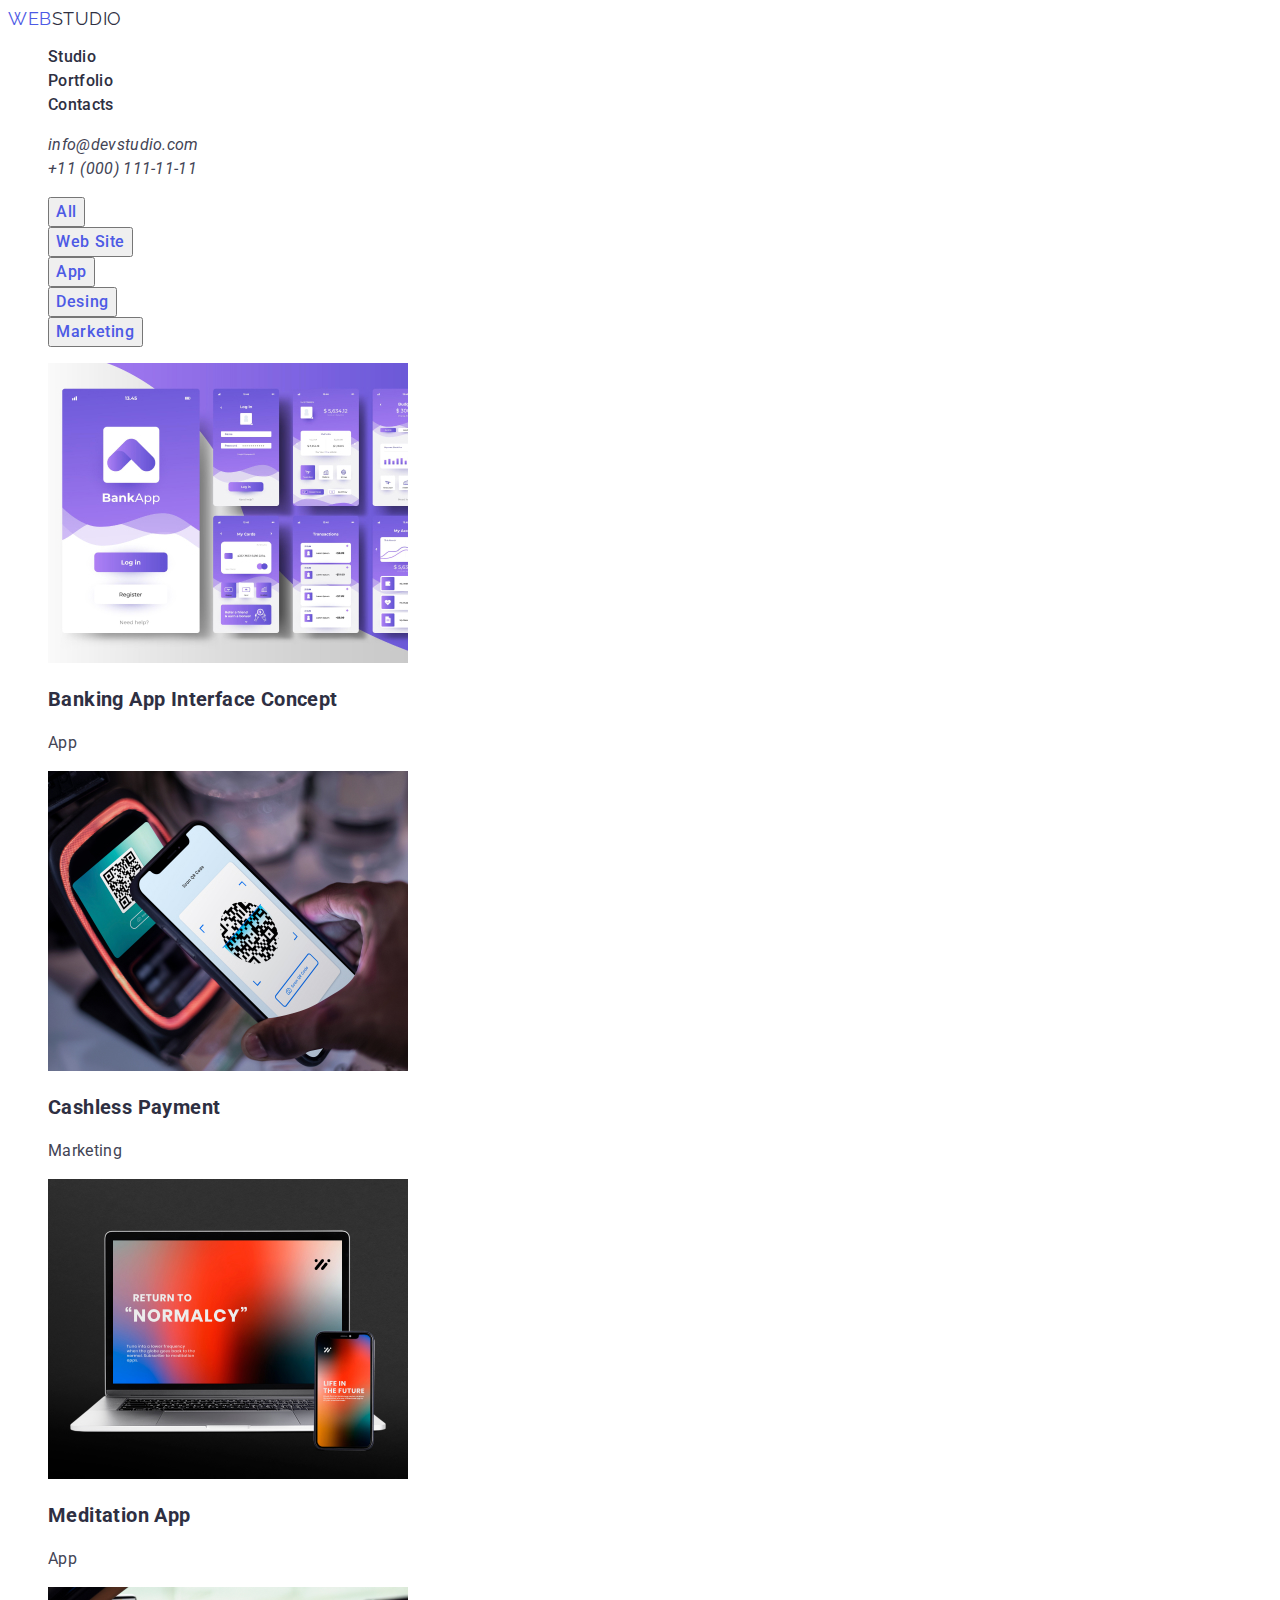
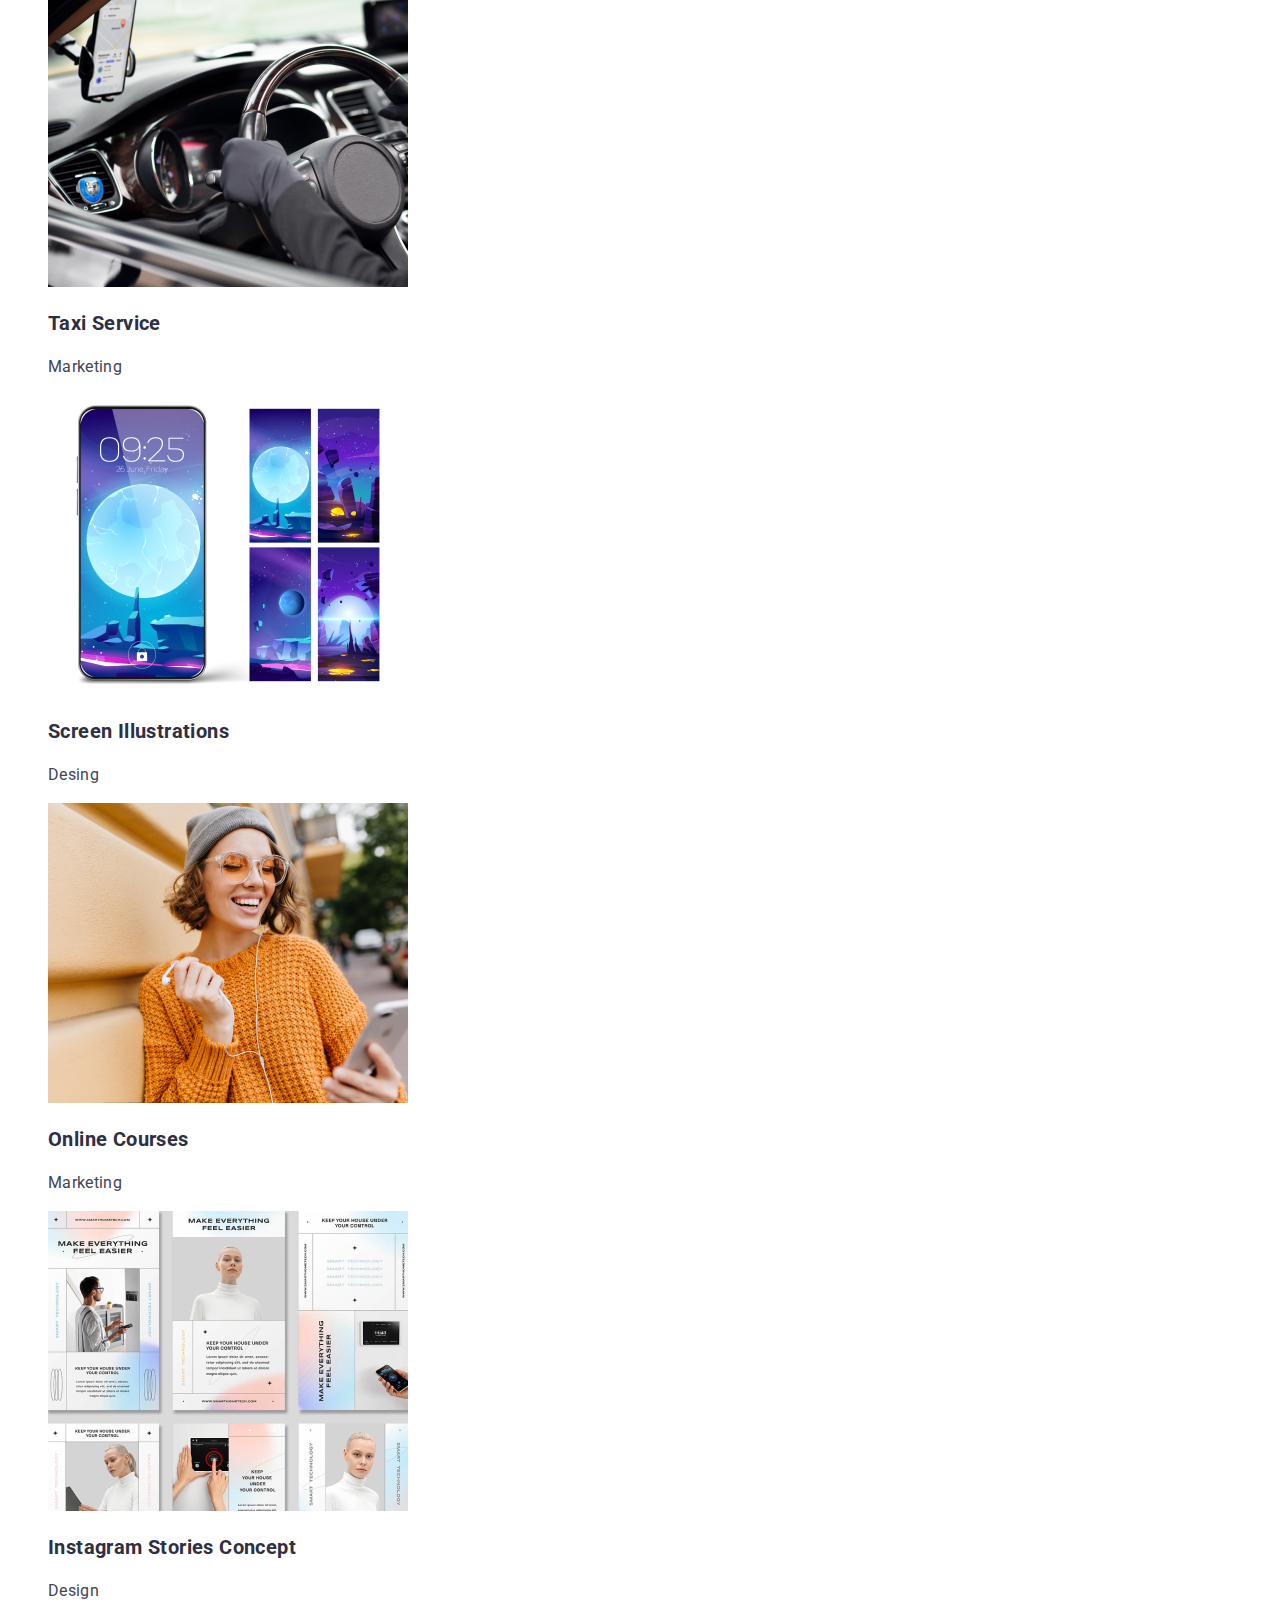
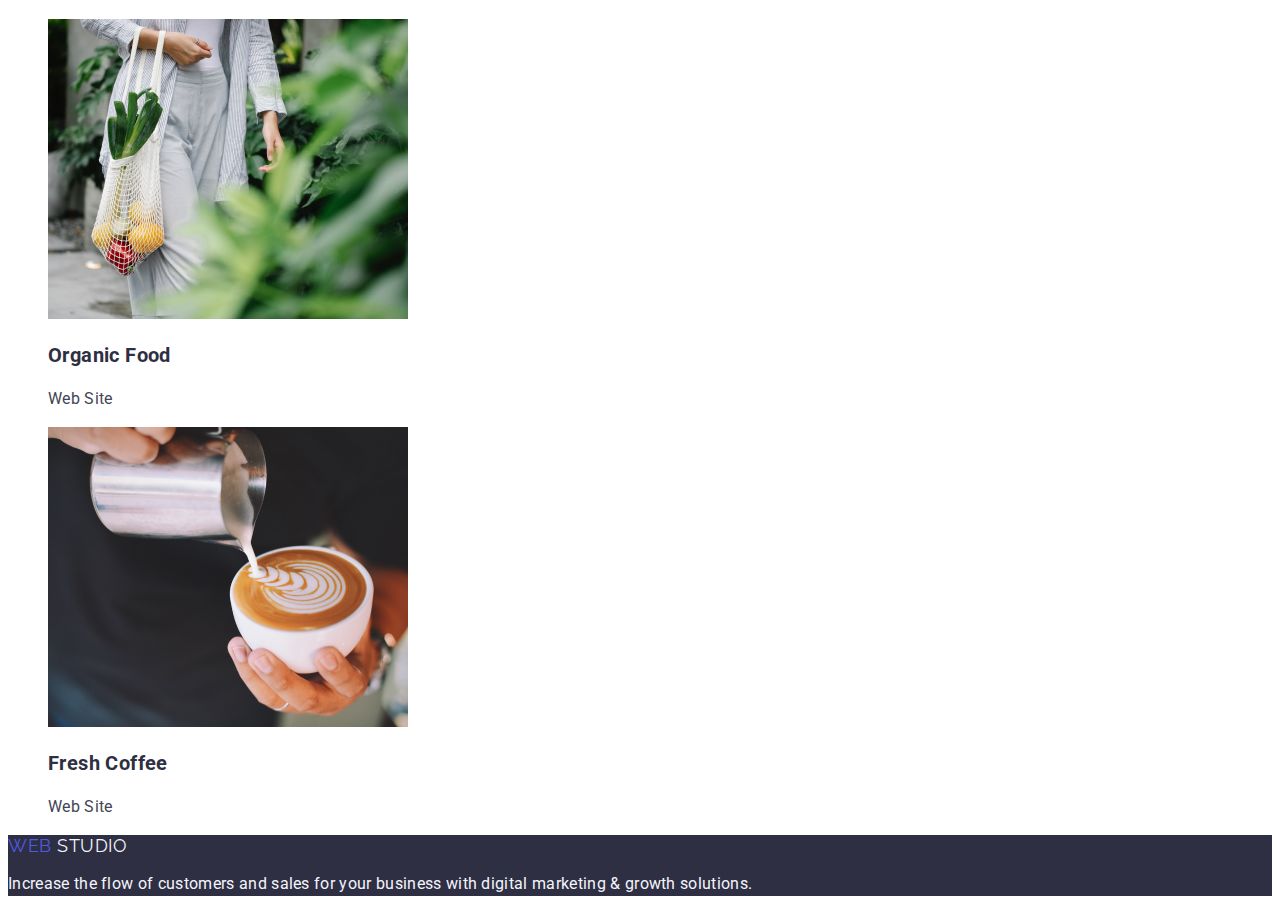
==== portfolio.html @ 198bd38b "homework-02-copia-1" ====
<!DOCTYPE html>
<html lang="en">
  <head>
    <meta charset="UTF-8" />
    <meta name="viewport" content="width=device-width, initial-scale=1.0" />
    <title>Document</title>
    <link rel="stylesheet" href="./css/styles.css" />
    <link rel="preconnect" href="https://fonts.googleapis.com" />
    <link rel="preconnect" href="https://fonts.gstatic.com" crossorigin />
    <link
      href="https://fonts.googleapis.com/css2?family=Raleway:wght@800&family=Roboto:wght@400;500;700;900&display=swap"
      rel="stylesheet"
    />
  </head>
  <body>
    <header class="header">
      <nav class="header_navigation">
        <a class="header_navigation_logo link" href="./index.html">
          Web<span class="header_navigation_logo_second">Studio</span>
        </a>

        <ul class="header_menu_list list">
          <li class="header_menu_item">
            <a class="header_menu_link link" href="">Studio</a>
          </li>
          <li class="header_menu_item">
            <a class="header_menu_link link" href="">Portfolio</a>
          </li>
          <li class="header_menu_item">
            <a class="header_menu_link link" href="">Contacts</a>
          </li>
        </ul>
      </nav>
      <address class="address">
        <ul class="address_list list">
          <li class="address_menu_item">
            <a class="address_menu_mail link" href="mailto:info@devstudio.com"
              >info@devstudio.com</a
            >
          </li>
          <li class="address_menu_item">
            <a class="address_menu_tel link" href="tel:+110001111111"
              >+11 (000) 111-11-11</a
            >
          </li>
        </ul>
      </address>
    </header>
    <main>
      <section class="nav_site">
        <ul class="nav_site_list list">
          <li class="nav_site_item">
            <button class="button_nav_site" type="button">All</button>
          </li>
          <li class="nav_site_item">
            <button class="button_nav_site" type="button">Web Site</button>
          </li>
          <li class="nav_site_item">
            <button class="button_nav_site" type="button">App</button>
          </li>
          <li class="nav_site_item">
            <button class="button_nav_site" type="button">Desing</button>
          </li>
          <li class="nav_site_item">
            <button class="button_nav_site" type="button">Marketing</button>
          </li>
        </ul>
      </section>
      <section class="conteiner_portfolio">
        <ul class="conteiner_portfolio_list_one list">
          <li class="conteiner_portfolio_item">
            <img
              src="./images/banking-app-interface-concept.jpg"
              alt="Banking App Interface Concept"
              width="360"
              height="300"
            />
            <h3 class="conteiner_portfolio_subtitle">
              Banking App Interface Concept
            </h3>
            <p class="conteiner_portfolio_text">App</p>
          </li>
          <li class="conteiner_portfolio_item">
            <img
              src="./images/cashless-payment.jpg"
              alt="Cashless Payment"
              width="360"
              height="300"
            />
            <h3 class="conteiner_portfolio_subtitle">Cashless Payment</h3>
            <p class="conteiner_portfolio_text">Marketing</p>
          </li>
          <li class="conteiner_portfolio_item">
            <img
              src="./images/meditation-app.jpg"
              alt="Meditation App"
              width="360"
              height="300"
            />
            <h3 class="conteiner_portfolio_subtitle">Meditation App</h3>
            <p class="conteiner_portfolio_text">App</p>
          </li>
        </ul>
        <ul class="conteiner_portfolio_list_two list">
          <li class="conteiner_portfolio_item">
            <img
              src="./images/taxi-service.jpg"
              alt="Taxi Service"
              width="360"
              height="300"
            />
            <h3 class="conteiner_portfolio_subtitle">Taxi Service</h3>
            <p class="conteiner_portfolio_text">Marketing</p>
          </li>
          <li class="conteiner_portfolio_item">
            <img
              src="./images/screen-lllustrations.jpg"
              alt="Screen Illustrations"
              width="360"
              height="300"
            />
            <h3 class="conteiner_portfolio_subtitle">Screen Illustrations</h3>
            <p class="conteiner_portfolio_text">Desing</p>
          </li>
          <li class="conteiner_portfolio_item">
            <img
              src="./images/online-courses.jpg"
              alt="Online Courses"
              width="360"
              height="300"
            />
            <h3 class="conteiner_portfolio_subtitle">Online Courses</h3>
            <p class="conteiner_portfolio_text">Marketing</p>
          </li>
        </ul>
        <ul class="conteiner_portfolio_list_two list">
          <li class="conteiner_portfolio_item">
            <img
              src="./images/instagram-stories-concept.jpg"
              alt="Instagram Stories Concept "
              width="360"
              height="300"
            />
            <h3 class="conteiner_portfolio_subtitle">
              Instagram Stories Concept
            </h3>
            <p class="conteiner_portfolio_text">Design</p>
          </li>
          <li class="conteiner_portfolio_item">
            <img
              src="./images/organic-food.jpg"
              alt="Organic Food"
              width="360"
              height="300"
            />
            <h3 class="conteiner_portfolio_subtitle">Organic Food</h3>
            <p class="conteiner_portfolio_text">Web Site</p>
          </li>
          <li class="conteiner_portfolio_item">
            <img
              src="./images/fresh-coffee.jpg"
              alt="Fresh Coffee"
              width="360"
              height="300"
            />
            <h3 class="conteiner_portfolio_subtitle">Fresh Coffee</h3>
            <p class="conteiner_portfolio_text">Web Site</p>
          </li>
        </ul>
      </section>
      <section></section>
    </main>
    <footer class="footer">
      <a class="footer_navigation_logo link" href="./index.html"
        >Web <span class="footer_navigation_logo_second">Studio</span>
      </a>
      <p class="footer_text">
        Increase the flow of customers and sales for your business with digital
        marketing & growth solutions.
      </p>
    </footer>
  </body>
</html>
---- css/styles.css ----
body {
  font-family: "Raleway", sans-serif;
  font-family: "Roboto", sans-serif;
  color: var(--navyblue, #2e2f42);
  background-color: #fff;
}

.link {
  text-decoration: none;
}
.list {
  list-style-type: none;
}

.visually-hidden {
  position: absolute;
  width: 1px;
  height: 1px;
  margin: -1px;
  border: 0;
  padding: 0;

  white-space: nowrap;
  clip-path: inset(100%);
  clip: rect(0 0 0 0);
  overflow: hidden;
}
/*----------------------------------header*/

.header_navigation_logo,
.footer_navigation_logo {
  font-family: "raleway", sans-serif;

  font-size: 18px;
  line-height: 1.17; /* 116.667% 21px*/
  letter-spacing: 0.03em; /*0.54px*/
  text-transform: uppercase;
  color: var(--iris, #4d5ae5);
}

.header_navigation_logo_second {
  color: var(--navyblue, #2e2f42);
}

.header_menu_link {
  color: var(--navyblue, #2e2f42);
  font-size: 16px;
  font-weight: 500;
  line-height: 1.5; /* 150% 24px*/
  letter-spacing: 0.02em; /* 0.32px */
}

.address_menu_mail,
.address_menu_tel {
  color: var(--slate, #434455);
  font-size: 16px;
  line-height: 1.5; /* 150% 24px*/
  letter-spacing: 0.02em; /* 0.32px */
}

/*-------------------------------section class hero*/
.hero {
  background: var(--navyblue, #2e2f42);
}
.hero_title {
  color: var(--white, #fff);
  text-align: center;
  font-size: 56px;
  line-height: 1.07; /* 107.143% */
  letter-spacing: 0.02em; /*1.12px*/
}
.hero_btn {
  color: var(--white, #fff);
  font-family: inherit;
  font-size: 16px;
  font-weight: 0.5;
  line-height: 1.5; /* 150% */
  letter-spacing: 0.04em;
  border-radius: 4px;
  background: var(--iris, #4d5ae5);
  box-shadow: 0px 4px 4px 0px rgba(0, 0, 0, 0.15);
}
/*-------------------------------motivation*/

.motivation_subtitle {
  color: var(--navyblue, #2e2f42);
  font-size: 20px;
  line-height: 1.2; /* 120% */
  letter-spacing: 0.02em;
}
.motivatiom_item-text {
  color: var(--slate, #434455);
  font-size: 16px;
  line-height: 1.5; /* 150% */
  letter-spacing: 0.02em;
}

/*-------------------------------we_doing*/
.we_doing_subtitle {
  color: var(--navyblue, #2e2f42);
  text-align: center;
  font-size: 36px;
  line-height: 1.11; /* 111.111% */
  letter-spacing: 0.02em;
  text-transform: capitalize;
}

/*-------------------------------team*/

.team {
  background: var(--cloud, #f4f4fd);
}
.team_our {
  color: var(--navyblue, #2e2f42);
  text-align: center;
  font-size: 36px;
  line-height: 1.11; /* 111.111% */
  letter-spacing: 0.02em;
  text-transform: capitalize;
}

.team_item {
  border-radius: 0px 0px 4px 4px;
  background: var(--white, #fff);
  box-shadow: 0px 2px 1px 0px rgba(46, 47, 66, 0.08),
    0px 1px 1px 0px rgba(46, 47, 66, 0.16),
    0px 1px 6px 0px rgba(46, 47, 66, 0.08);
}
.team_subtitle {
  color: var(--navyblue, #2e2f42);
  font-size: 20px;
  line-height: 1.2; /* 120% */
  letter-spacing: 0.02em;
}
.team_text {
  color: var(--slate, #434455);
  font-size: 16px;
  line-height: 1.5; /* 150% */
  letter-spacing: 0.02em;
}

/*-------------------------------footer*/
.footer {
  background: var(--navyblue, #2e2f42);
}
.footer_navigation_logo_second {
  color: var(--cloud, #f4f4fd);
}
.footer_text {
  color: var(--cloud, #f4f4fd);
  font-size: 16px;
  line-height: 1.5; /* 150% */
  letter-spacing: 0.02em;
}

/*-------------------------------portfolio*/

.button_nav_site {
  color: var(--iris, #4d5ae5);
  text-align: center;
  font-family: inherit;
  font-size: 16px;
  font-style: normal;
  font-weight: 500;
  line-height: 24px; /* 150% */
  letter-spacing: 0.64px;
}
.conteiner_portfolio_subtitle {
  color: var(--navyblue, #2e2f42);
  font-size: 20px;
  line-height: 1.2; /* 120% */
  letter-spacing: 0.02em;
}
.conteiner_portfolio_text {
  color: var(--slate, #434455);
  font-size: 16px;
  line-height: 1.5; /* 150% */
  letter-spacing: 0.02em;
}
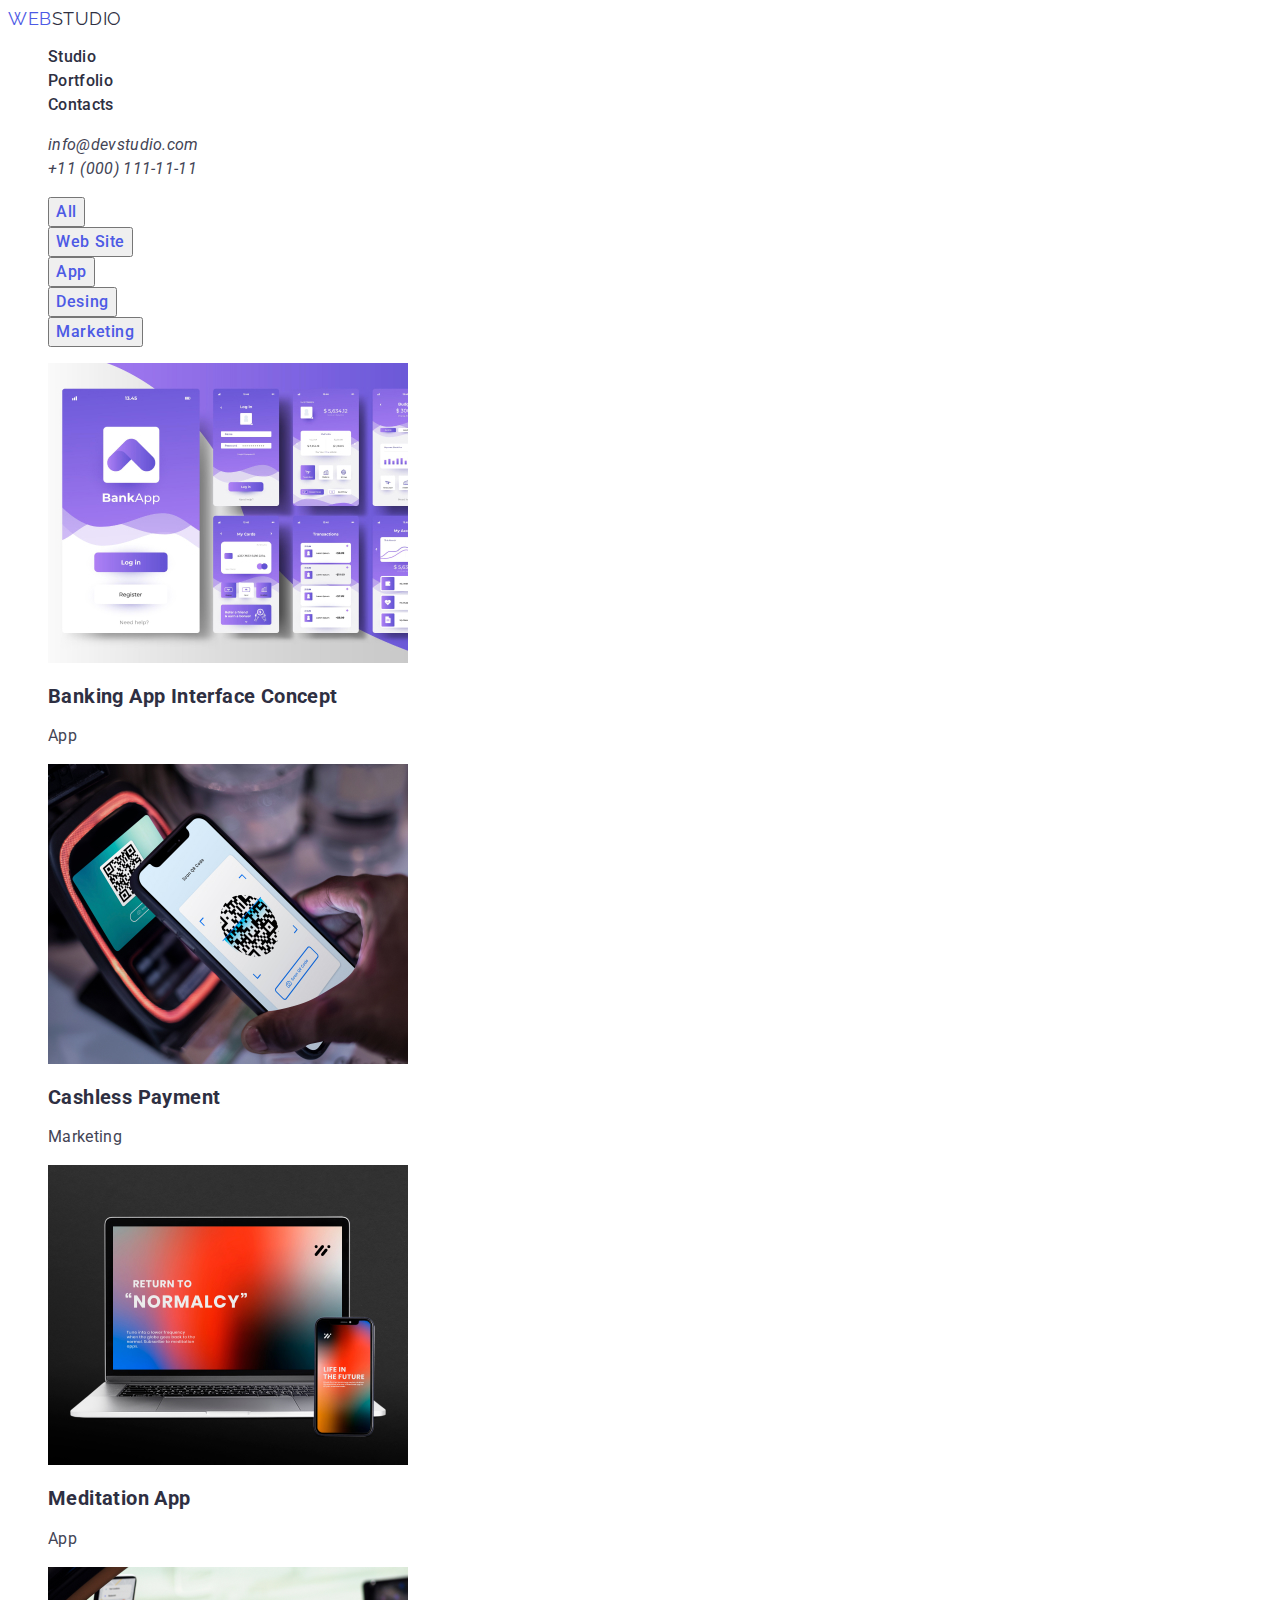
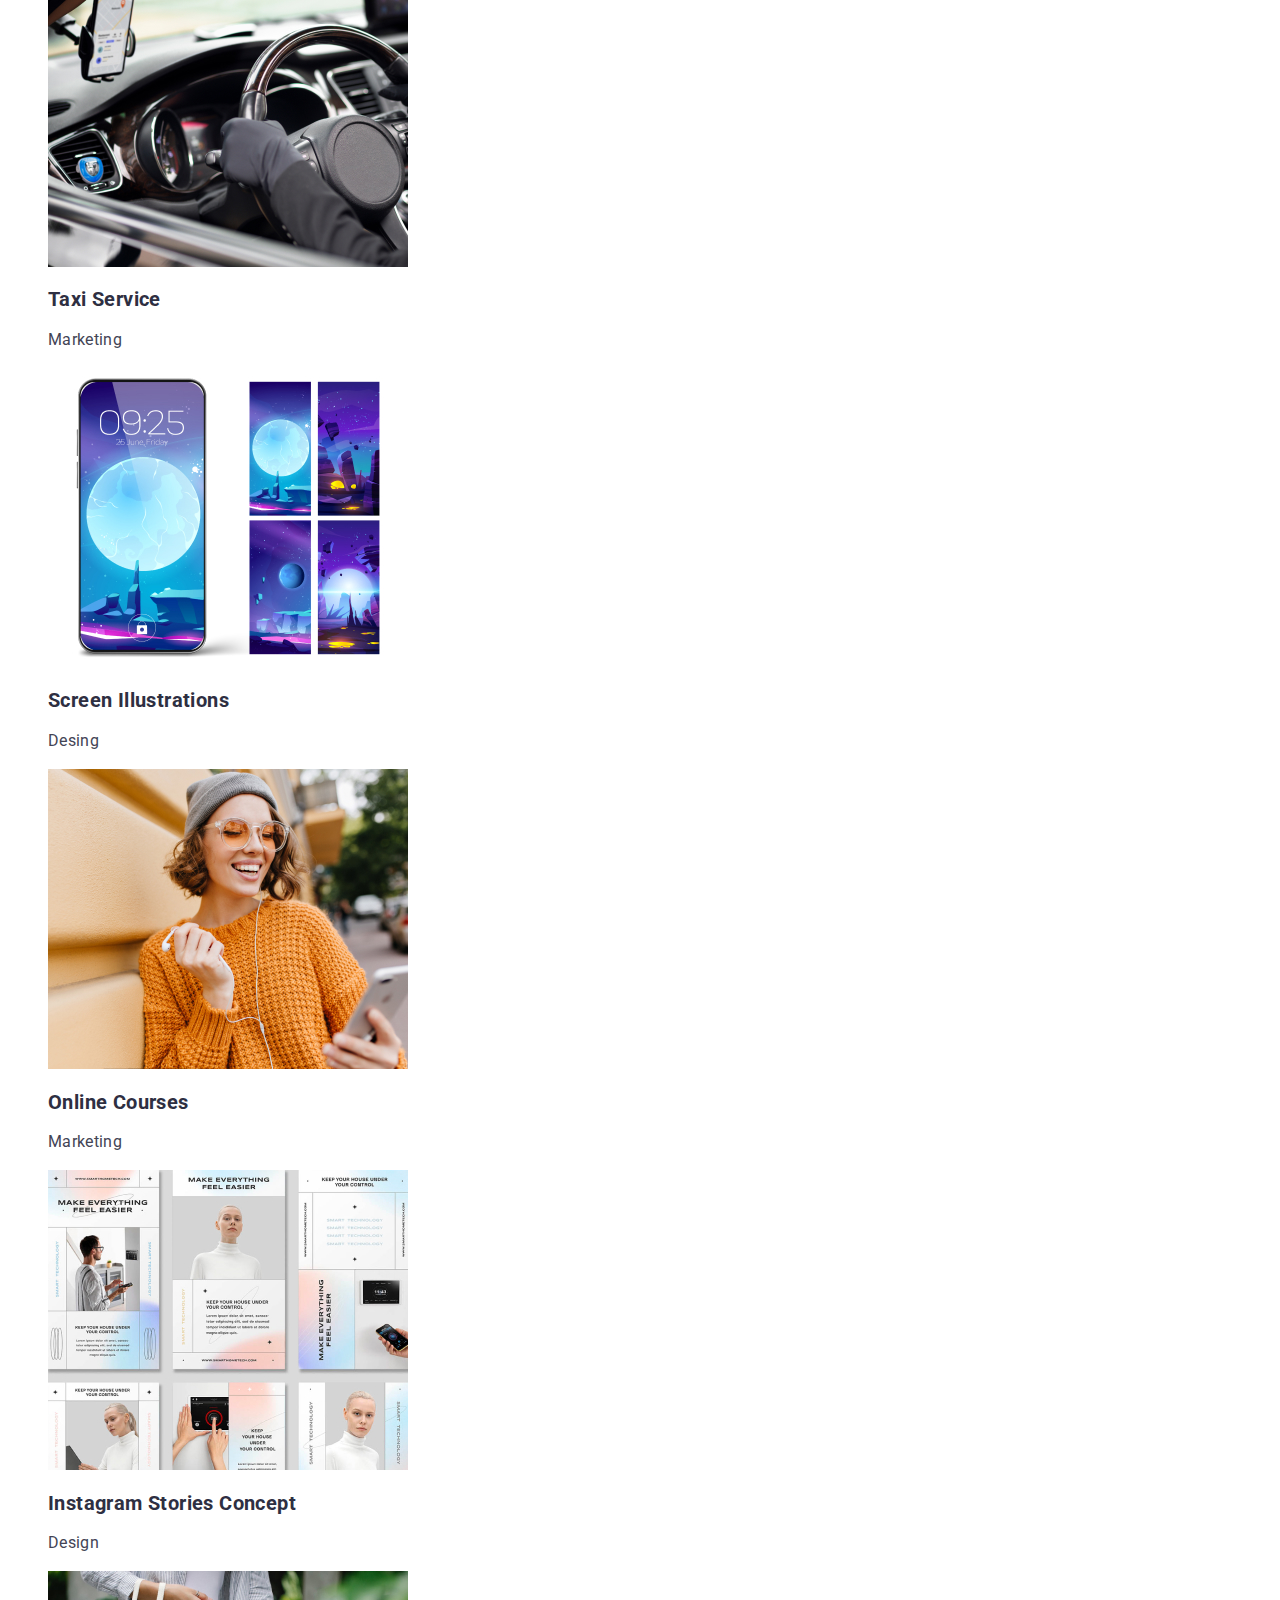
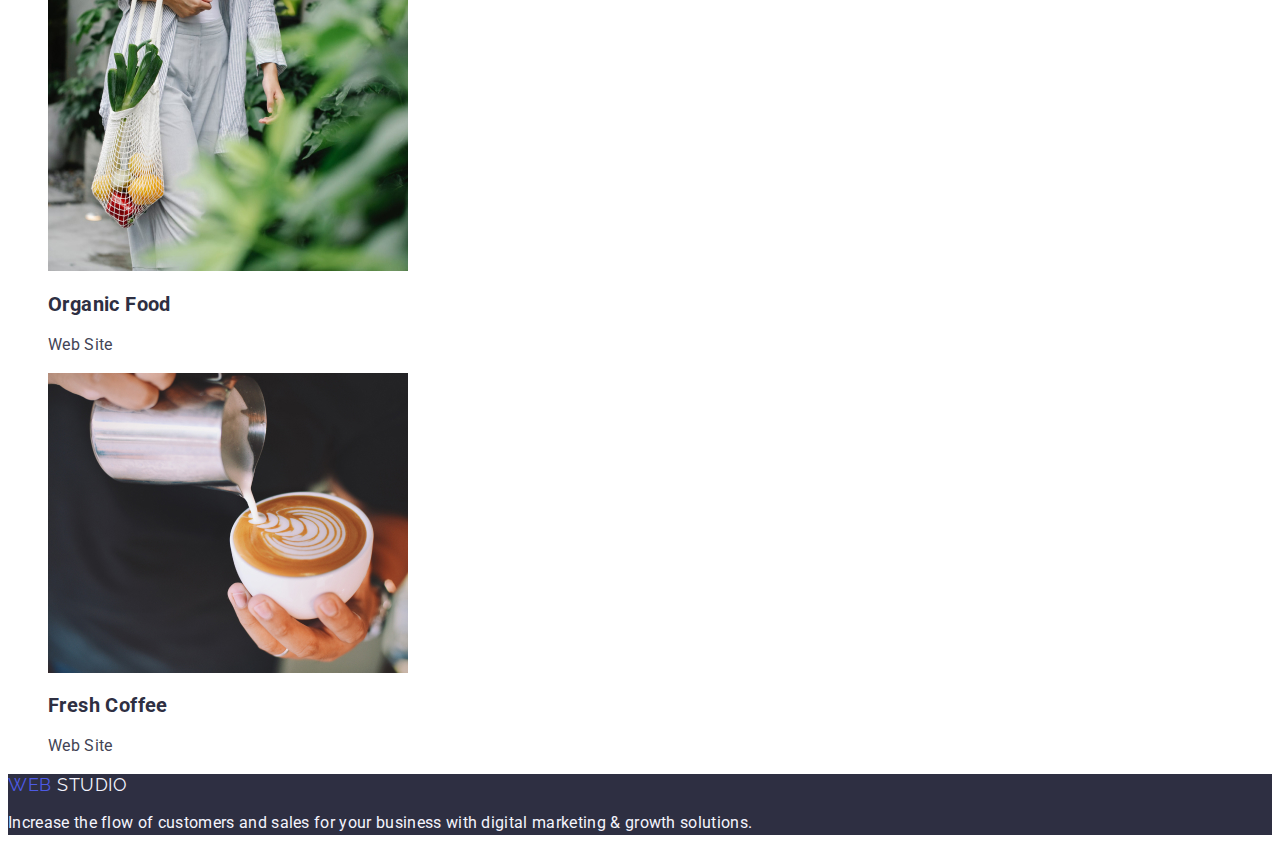
==== commit 746c184e: "homework-02-copia-2" ====
--- a/portfolio.html
+++ b/portfolio.html
@@ -24,7 +24,7 @@
             <a class="header_menu_link link" href="">Studio</a>
           </li>
           <li class="header_menu_item">
-            <a class="header_menu_link link" href="">Portfolio</a>
+            <a class="header_menu_link link" href="./index.html">Portfolio</a>
           </li>
           <li class="header_menu_item">
             <a class="header_menu_link link" href="">Contacts</a>
@@ -48,6 +48,7 @@
     </header>
     <main>
       <section class="nav_site">
+        <h1 class="visually-hidden">Nvigation on the site</h1>
         <ul class="nav_site_list list">
           <li class="nav_site_item">
             <button class="button_nav_site" type="button">All</button>
@@ -65,9 +66,8 @@
             <button class="button_nav_site" type="button">Marketing</button>
           </li>
         </ul>
-      </section>
-      <section class="conteiner_portfolio">
-        <ul class="conteiner_portfolio_list_one list">
+
+        <ul class="conteiner_portfolio_list list">
           <li class="conteiner_portfolio_item">
             <img
               src="./images/banking-app-interface-concept.jpg"
@@ -75,9 +75,9 @@
               width="360"
               height="300"
             />
-            <h3 class="conteiner_portfolio_subtitle">
+            <h2 class="conteiner_portfolio_subtitle">
               Banking App Interface Concept
-            </h3>
+            </h2>
             <p class="conteiner_portfolio_text">App</p>
           </li>
           <li class="conteiner_portfolio_item">
@@ -87,7 +87,7 @@
               width="360"
               height="300"
             />
-            <h3 class="conteiner_portfolio_subtitle">Cashless Payment</h3>
+            <h2 class="conteiner_portfolio_subtitle">Cashless Payment</h2>
             <p class="conteiner_portfolio_text">Marketing</p>
           </li>
           <li class="conteiner_portfolio_item">
@@ -97,11 +97,10 @@
               width="360"
               height="300"
             />
-            <h3 class="conteiner_portfolio_subtitle">Meditation App</h3>
+            <h2 class="conteiner_portfolio_subtitle">Meditation App</h2>
             <p class="conteiner_portfolio_text">App</p>
           </li>
-        </ul>
-        <ul class="conteiner_portfolio_list_two list">
+
           <li class="conteiner_portfolio_item">
             <img
               src="./images/taxi-service.jpg"
@@ -109,7 +108,7 @@
               width="360"
               height="300"
             />
-            <h3 class="conteiner_portfolio_subtitle">Taxi Service</h3>
+            <h2 class="conteiner_portfolio_subtitle">Taxi Service</h2>
             <p class="conteiner_portfolio_text">Marketing</p>
           </li>
           <li class="conteiner_portfolio_item">
@@ -119,7 +118,7 @@
               width="360"
               height="300"
             />
-            <h3 class="conteiner_portfolio_subtitle">Screen Illustrations</h3>
+            <h2 class="conteiner_portfolio_subtitle">Screen Illustrations</h2>
             <p class="conteiner_portfolio_text">Desing</p>
           </li>
           <li class="conteiner_portfolio_item">
@@ -129,11 +128,10 @@
               width="360"
               height="300"
             />
-            <h3 class="conteiner_portfolio_subtitle">Online Courses</h3>
+            <h2 class="conteiner_portfolio_subtitle">Online Courses</h2>
             <p class="conteiner_portfolio_text">Marketing</p>
           </li>
-        </ul>
-        <ul class="conteiner_portfolio_list_two list">
+
           <li class="conteiner_portfolio_item">
             <img
               src="./images/instagram-stories-concept.jpg"
@@ -141,9 +139,9 @@
               width="360"
               height="300"
             />
-            <h3 class="conteiner_portfolio_subtitle">
+            <h2 class="conteiner_portfolio_subtitle">
               Instagram Stories Concept
-            </h3>
+            </h2>
             <p class="conteiner_portfolio_text">Design</p>
           </li>
           <li class="conteiner_portfolio_item">
@@ -153,7 +151,7 @@
               width="360"
               height="300"
             />
-            <h3 class="conteiner_portfolio_subtitle">Organic Food</h3>
+            <h2 class="conteiner_portfolio_subtitle">Organic Food</h2>
             <p class="conteiner_portfolio_text">Web Site</p>
           </li>
           <li class="conteiner_portfolio_item">
@@ -163,12 +161,11 @@
               width="360"
               height="300"
             />
-            <h3 class="conteiner_portfolio_subtitle">Fresh Coffee</h3>
+            <h2 class="conteiner_portfolio_subtitle">Fresh Coffee</h2>
             <p class="conteiner_portfolio_text">Web Site</p>
           </li>
         </ul>
       </section>
-      <section></section>
     </main>
     <footer class="footer">
       <a class="footer_navigation_logo link" href="./index.html"
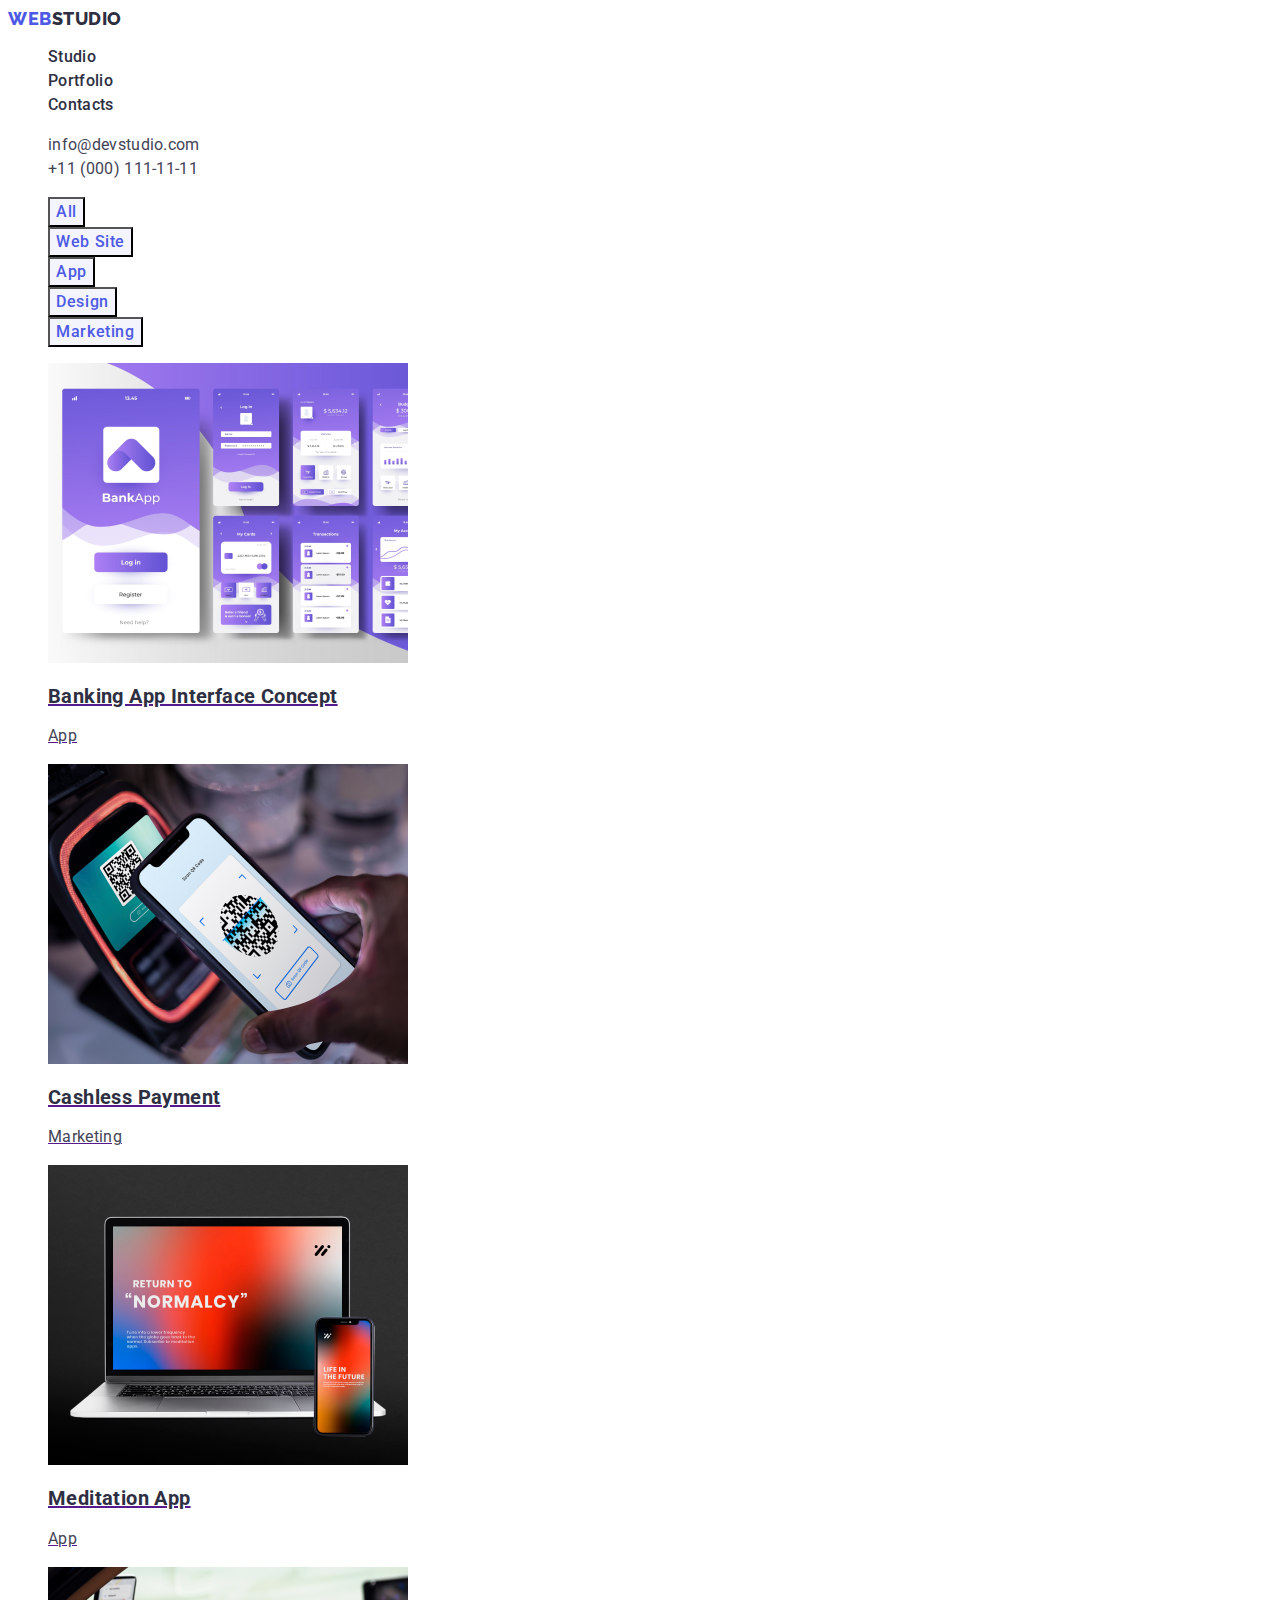
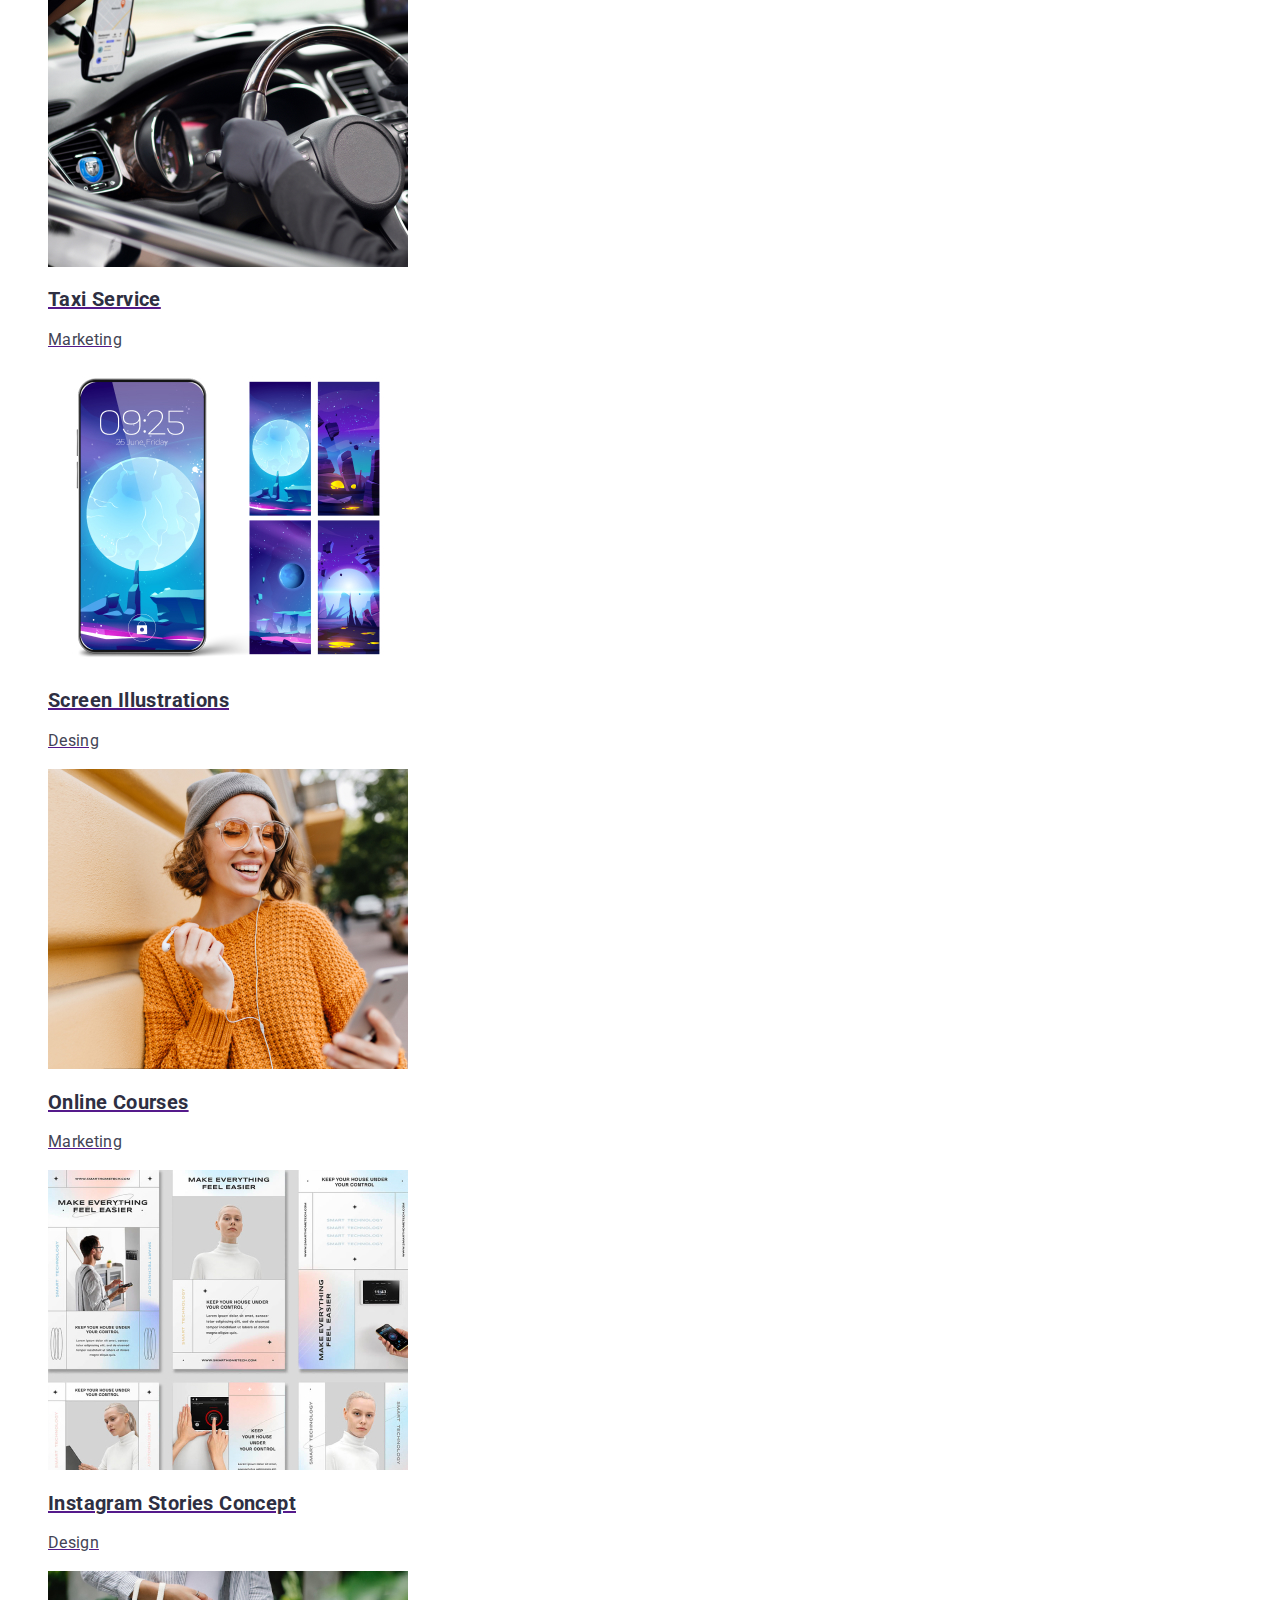
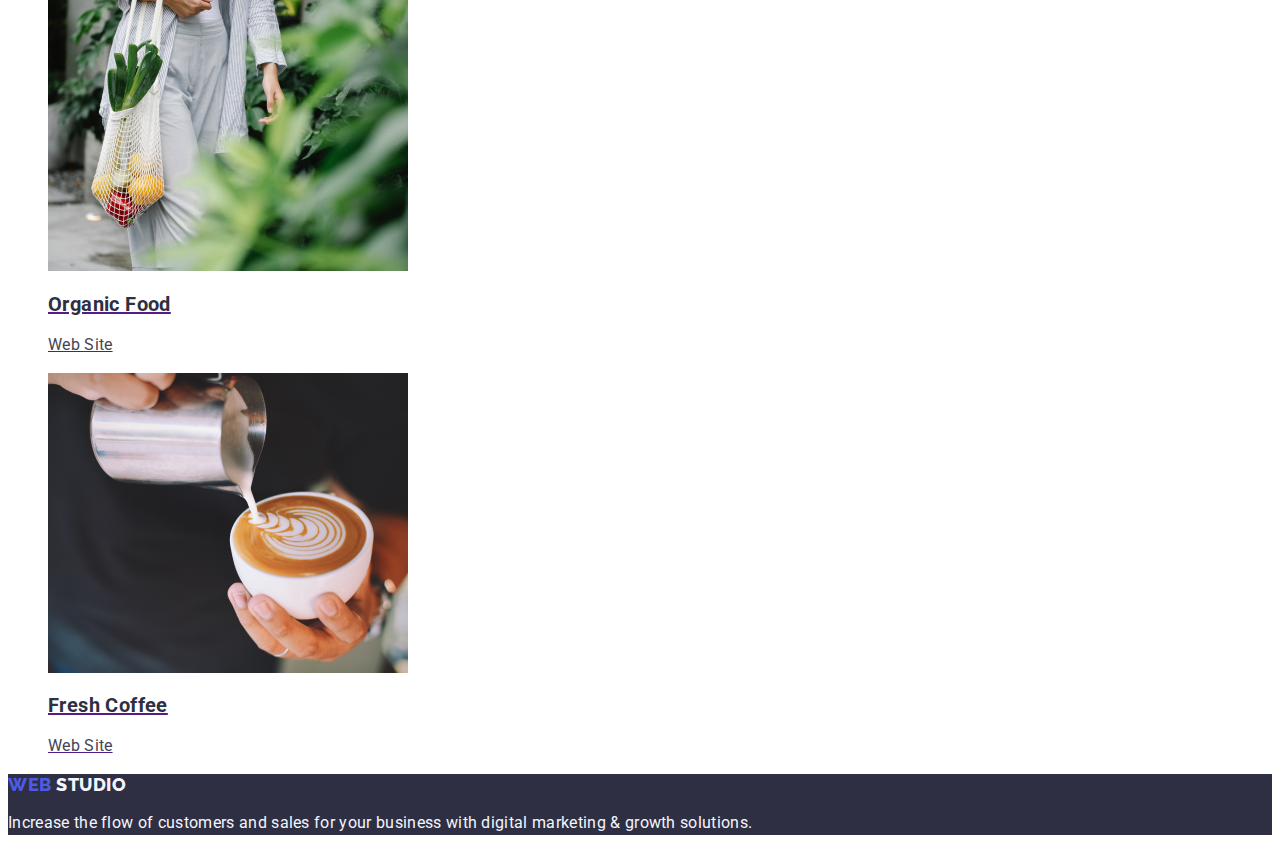
==== commit 37d3c4f1: "homework-02-copia-3" ====
--- a/portfolio.html
+++ b/portfolio.html
@@ -21,10 +21,10 @@
 
         <ul class="header_menu_list list">
           <li class="header_menu_item">
-            <a class="header_menu_link link" href="">Studio</a>
+            <a class="header_menu_link link" href="./index.html">Studio</a>
           </li>
           <li class="header_menu_item">
-            <a class="header_menu_link link" href="./index.html">Portfolio</a>
+            <a class="header_menu_link link" href="">Portfolio</a>
           </li>
           <li class="header_menu_item">
             <a class="header_menu_link link" href="">Contacts</a>
@@ -60,7 +60,7 @@
             <button class="button_nav_site" type="button">App</button>
           </li>
           <li class="nav_site_item">
-            <button class="button_nav_site" type="button">Desing</button>
+            <button class="button_nav_site" type="button">Design</button>
           </li>
           <li class="nav_site_item">
             <button class="button_nav_site" type="button">Marketing</button>
@@ -69,100 +69,117 @@
 
         <ul class="conteiner_portfolio_list list">
           <li class="conteiner_portfolio_item">
-            <img
-              src="./images/banking-app-interface-concept.jpg"
-              alt="Banking App Interface Concept"
-              width="360"
-              height="300"
-            />
-            <h2 class="conteiner_portfolio_subtitle">
-              Banking App Interface Concept
-            </h2>
-            <p class="conteiner_portfolio_text">App</p>
+            <a class="" href="">
+              <img
+                src="./images/banking-app-interface-concept.jpg"
+                alt="Banking App Interface Concept"
+                width="360"
+                height="300"
+              />
+              <h2 class="conteiner_portfolio_subtitle">
+                Banking App Interface Concept
+              </h2>
+              <p class="conteiner_portfolio_text">App</p></a
+            >
           </li>
           <li class="conteiner_portfolio_item">
-            <img
-              src="./images/cashless-payment.jpg"
-              alt="Cashless Payment"
-              width="360"
-              height="300"
-            />
-            <h2 class="conteiner_portfolio_subtitle">Cashless Payment</h2>
-            <p class="conteiner_portfolio_text">Marketing</p>
+            <a class="" href="">
+              <img
+                src="./images/cashless-payment.jpg"
+                alt="Cashless Payment"
+                width="360"
+                height="300"
+              />
+              <h2 class="conteiner_portfolio_subtitle">Cashless Payment</h2>
+              <p class="conteiner_portfolio_text">Marketing</p></a
+            >
           </li>
           <li class="conteiner_portfolio_item">
-            <img
-              src="./images/meditation-app.jpg"
-              alt="Meditation App"
-              width="360"
-              height="300"
-            />
-            <h2 class="conteiner_portfolio_subtitle">Meditation App</h2>
-            <p class="conteiner_portfolio_text">App</p>
+            <a class="" href="">
+              <img
+                src="./images/meditation-app.jpg"
+                alt="Meditation App"
+                width="360"
+                height="300"
+              />
+              <h2 class="conteiner_portfolio_subtitle">Meditation App</h2>
+              <p class="conteiner_portfolio_text">App</p></a
+            >
+          </li>
+          <li class="conteiner_portfolio_item">
+            <a class="" href="">
+              <img
+                src="./images/taxi-service.jpg"
+                alt="Taxi Service"
+                width="360"
+                height="300"
+              />
+              <h2 class="conteiner_portfolio_subtitle">Taxi Service</h2>
+              <p class="conteiner_portfolio_text">Marketing</p></a
+            >
+          </li>
+          <li class="conteiner_portfolio_item">
+            <a class="" href="">
+              <img
+                src="./images/screen-lllustrations.jpg"
+                alt="Screen Illustrations"
+                width="360"
+                height="300"
+              />
+              <h2 class="conteiner_portfolio_subtitle">Screen Illustrations</h2>
+              <p class="conteiner_portfolio_text">Desing</p></a
+            >
+          </li>
+          <li class="conteiner_portfolio_item">
+            <a class="" href="">
+              <img
+                src="./images/online-courses.jpg"
+                alt="Online Courses"
+                width="360"
+                height="300"
+              />
+              <h2 class="conteiner_portfolio_subtitle">Online Courses</h2>
+              <p class="conteiner_portfolio_text">Marketing</p></a
+            >
           </li>
 
           <li class="conteiner_portfolio_item">
-            <img
-              src="./images/taxi-service.jpg"
-              alt="Taxi Service"
-              width="360"
-              height="300"
-            />
-            <h2 class="conteiner_portfolio_subtitle">Taxi Service</h2>
-            <p class="conteiner_portfolio_text">Marketing</p>
+            <a class="" href="">
+              <img
+                src="./images/instagram-stories-concept.jpg"
+                alt="Instagram Stories Concept "
+                width="360"
+                height="300"
+              />
+              <h2 class="conteiner_portfolio_subtitle">
+                Instagram Stories Concept
+              </h2>
+              <p class="conteiner_portfolio_text">Design</p></a
+            >
           </li>
           <li class="conteiner_portfolio_item">
-            <img
-              src="./images/screen-lllustrations.jpg"
-              alt="Screen Illustrations"
-              width="360"
-              height="300"
-            />
-            <h2 class="conteiner_portfolio_subtitle">Screen Illustrations</h2>
-            <p class="conteiner_portfolio_text">Desing</p>
+            <a class="" href="">
+              <img
+                src="./images/organic-food.jpg"
+                alt="Organic Food"
+                width="360"
+                height="300"
+              />
+              <h2 class="conteiner_portfolio_subtitle">Organic Food</h2>
+              <p class="conteiner_portfolio_text">Web Site</p></a
+            >
           </li>
           <li class="conteiner_portfolio_item">
-            <img
-              src="./images/online-courses.jpg"
-              alt="Online Courses"
-              width="360"
-              height="300"
-            />
-            <h2 class="conteiner_portfolio_subtitle">Online Courses</h2>
-            <p class="conteiner_portfolio_text">Marketing</p>
-          </li>
-
-          <li class="conteiner_portfolio_item">
-            <img
-              src="./images/instagram-stories-concept.jpg"
-              alt="Instagram Stories Concept "
-              width="360"
-              height="300"
-            />
-            <h2 class="conteiner_portfolio_subtitle">
-              Instagram Stories Concept
-            </h2>
-            <p class="conteiner_portfolio_text">Design</p>
-          </li>
-          <li class="conteiner_portfolio_item">
-            <img
-              src="./images/organic-food.jpg"
-              alt="Organic Food"
-              width="360"
-              height="300"
-            />
-            <h2 class="conteiner_portfolio_subtitle">Organic Food</h2>
-            <p class="conteiner_portfolio_text">Web Site</p>
-          </li>
-          <li class="conteiner_portfolio_item">
-            <img
-              src="./images/fresh-coffee.jpg"
-              alt="Fresh Coffee"
-              width="360"
-              height="300"
-            />
-            <h2 class="conteiner_portfolio_subtitle">Fresh Coffee</h2>
-            <p class="conteiner_portfolio_text">Web Site</p>
+            <a class="" href="">
+              <img
+                src="./images/fresh-coffee.jpg"
+                alt="Fresh Coffee"
+                width="360"
+                height="300"
+              />
+              <h2 class="conteiner_portfolio_subtitle">Fresh Coffee</h2>
+              <p class="conteiner_portfolio_text">Web Site</p></a
+            >
           </li>
         </ul>
       </section>
--- a/css/styles.css
+++ b/css/styles.css
@@ -1,8 +1,8 @@
 body {
   font-family: "Raleway", sans-serif;
   font-family: "Roboto", sans-serif;
-  color: var(--navyblue, #2e2f42);
   background-color: #fff;
+  color: #434455;
 }
 
 .link {
@@ -29,8 +29,8 @@
 
 .header_navigation_logo,
 .footer_navigation_logo {
-  font-family: "raleway", sans-serif;
-
+  font-family: "Raleway", sans-serif;
+  font-weight: 800;
   font-size: 18px;
   line-height: 1.17; /* 116.667% 21px*/
   letter-spacing: 0.03em; /*0.54px*/
@@ -49,6 +49,12 @@
   line-height: 1.5; /* 150% 24px*/
   letter-spacing: 0.02em; /* 0.32px */
 }
+.header_menu_link:hover {
+  color: var(--ocean, #404bbf);
+  font-size: 16px;
+  line-height: 1.5; /* 150% */
+  letter-spacing: 0.02em;
+}
 
 .address_menu_mail,
 .address_menu_tel {
@@ -56,6 +62,12 @@
   font-size: 16px;
   line-height: 1.5; /* 150% 24px*/
   letter-spacing: 0.02em; /* 0.32px */
+  font-style: normal;
+}
+
+.address_menu_tel:hover,
+.address_menu_mail:hover {
+  color: var(--ocean, #404bbf);
 }
 
 /*-------------------------------section class hero*/
@@ -78,6 +90,11 @@
   letter-spacing: 0.04em;
   border-radius: 4px;
   background: var(--iris, #4d5ae5);
+  box-shadow: 0px 4px 4px 0px rgba(0, 0, 0, 0.15);
+}
+.hero_btn:hover {
+  border-radius: 4px;
+  background: var(--ocean, #404bbf);
   box-shadow: 0px 4px 4px 0px rgba(0, 0, 0, 0.15);
 }
 /*-------------------------------motivation*/
@@ -145,6 +162,8 @@
 }
 .footer_navigation_logo_second {
   color: var(--cloud, #f4f4fd);
+  font-family: "Raleway", sans-serif;
+  font-weight: 800;
 }
 .footer_text {
   color: var(--cloud, #f4f4fd);
@@ -164,7 +183,19 @@
   font-weight: 500;
   line-height: 24px; /* 150% */
   letter-spacing: 0.64px;
-}
+  background-color: #f4f4fd;
+  cursor: pointer;
+}
+.button_nav_site:hover {
+  color: #ffffff;
+  background-color: #404bbf;
+}
+
+.button_nav_site:focus {
+  color: #ffffff;
+  background-color: #404bbf;
+}
+
 .conteiner_portfolio_subtitle {
   color: var(--navyblue, #2e2f42);
   font-size: 20px;
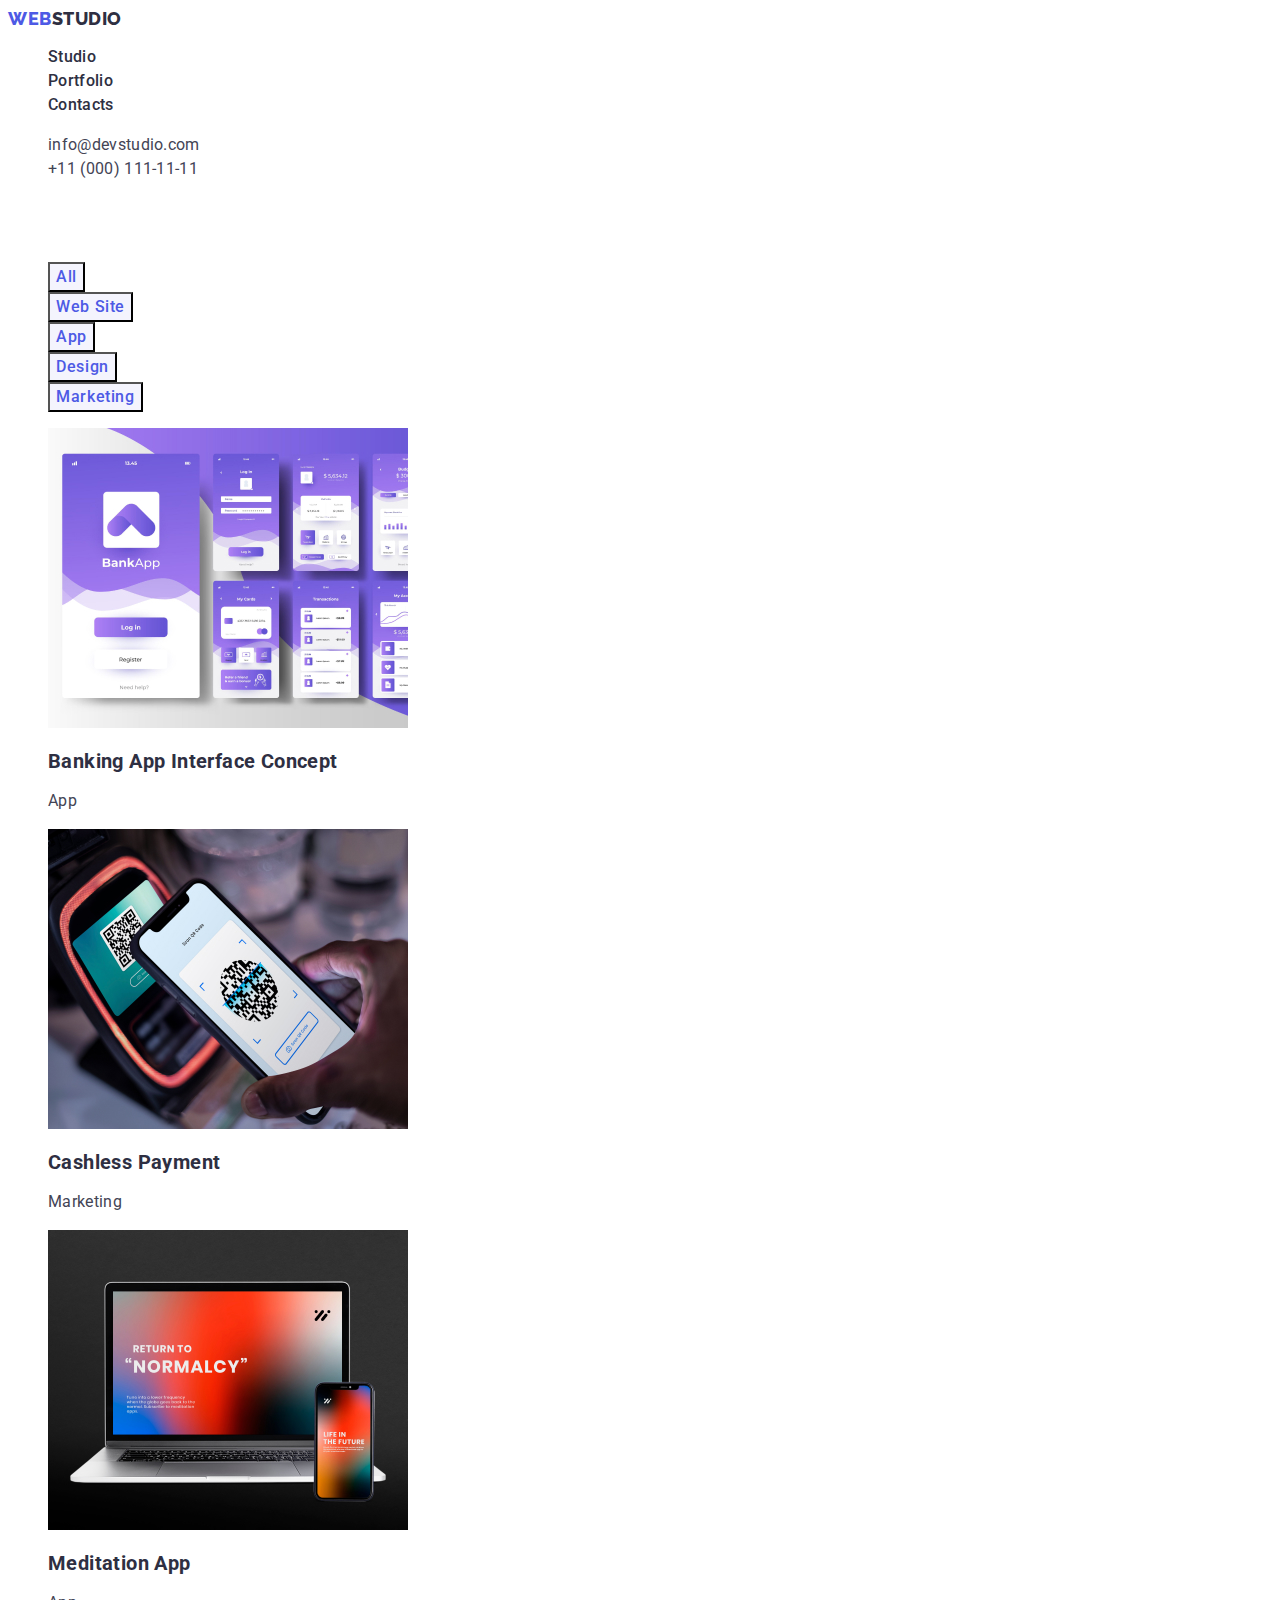
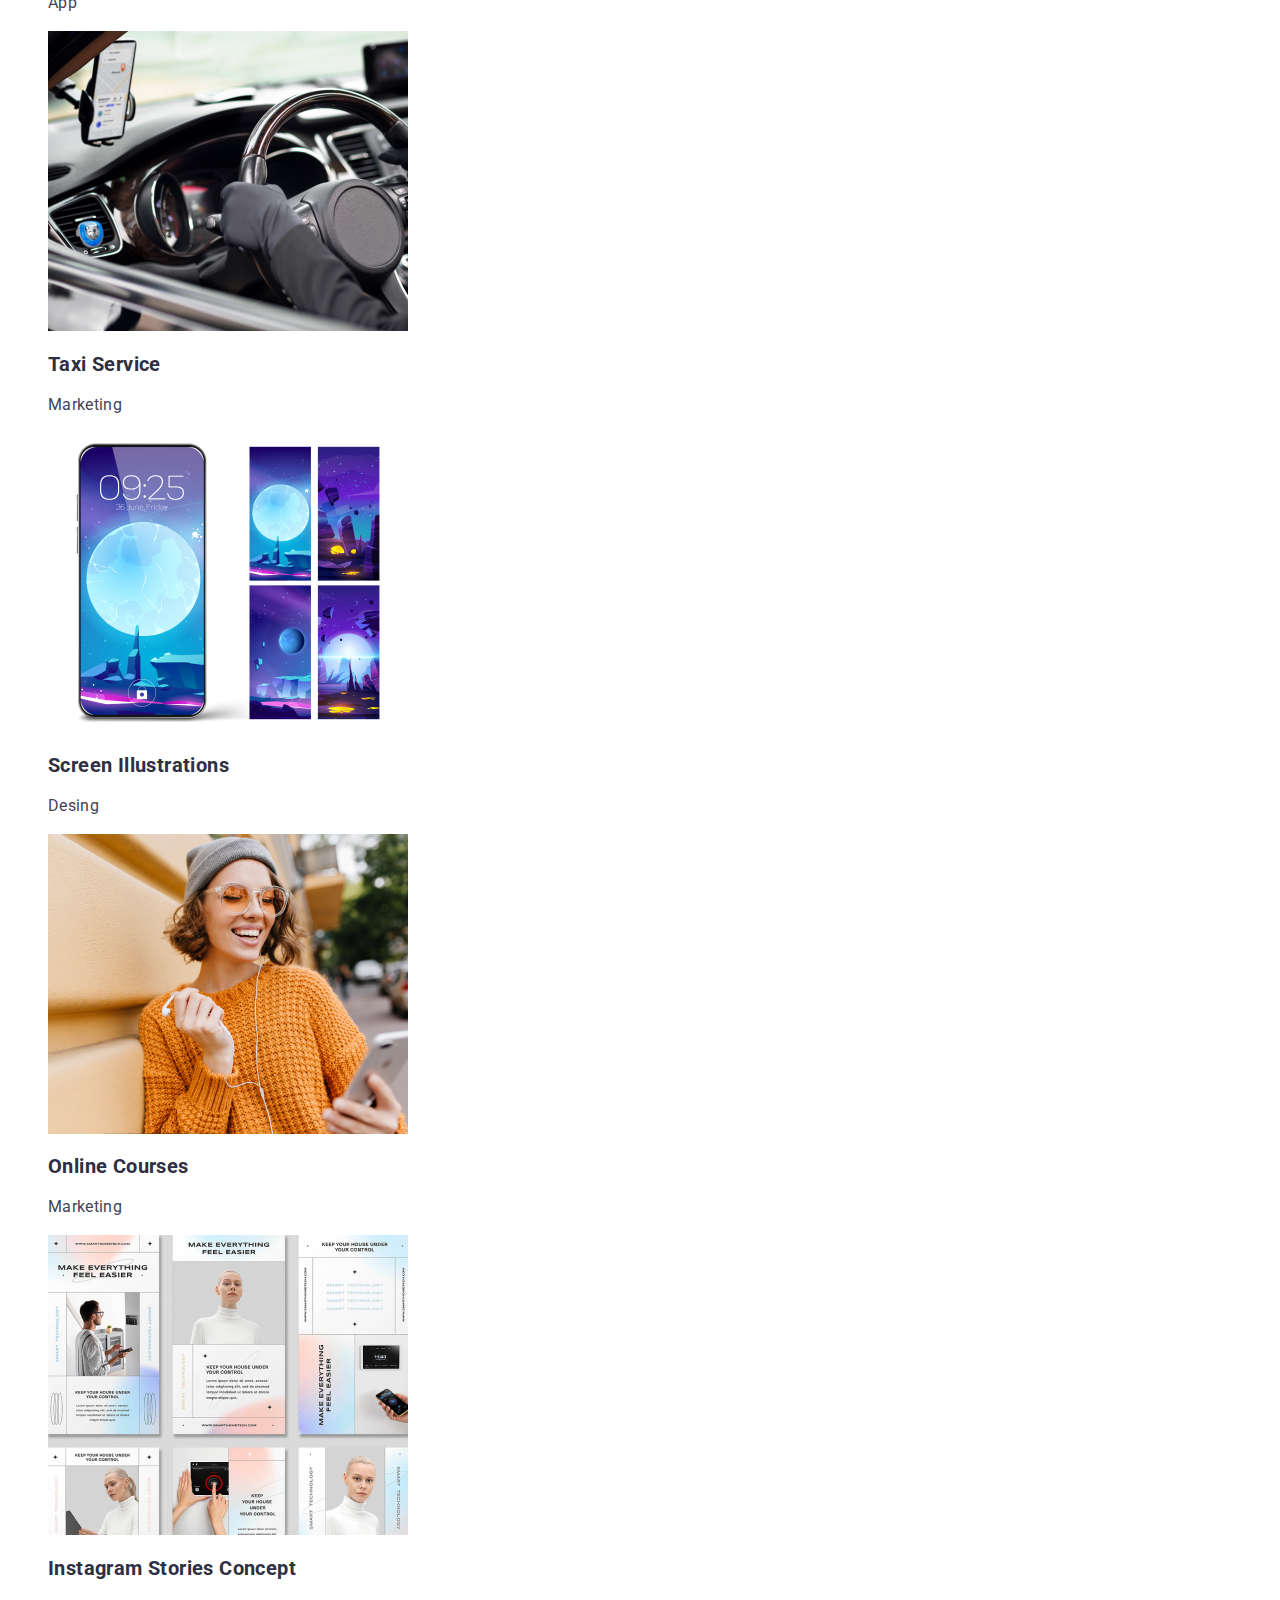
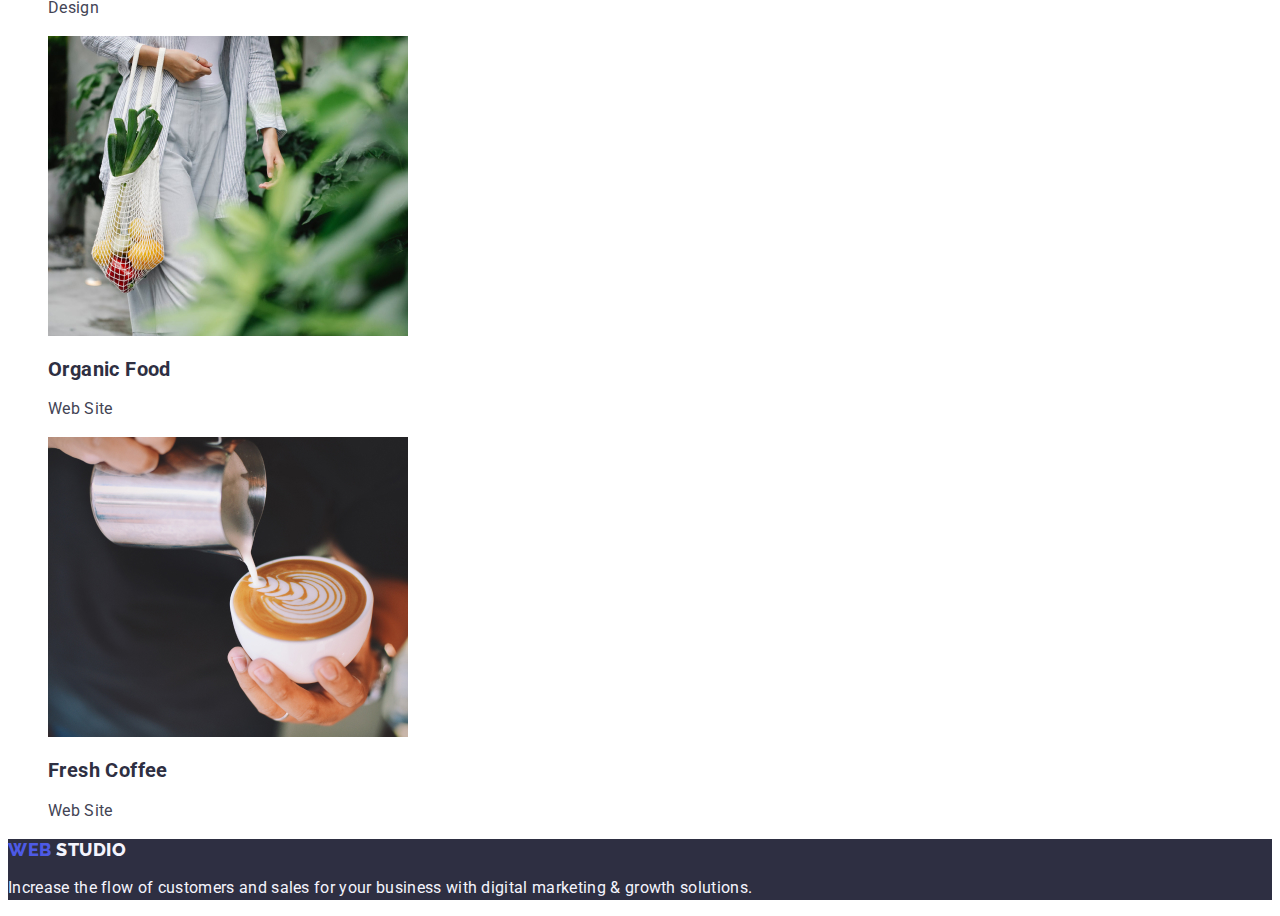
==== commit 0624ad66: "homework-02-copia-4" ====
--- a/portfolio.html
+++ b/portfolio.html
@@ -66,10 +66,9 @@
             <button class="button_nav_site" type="button">Marketing</button>
           </li>
         </ul>
-
         <ul class="conteiner_portfolio_list list">
           <li class="conteiner_portfolio_item">
-            <a class="" href="">
+            <a class="conteiner_portfolio_link link" href="#">
               <img
                 src="./images/banking-app-interface-concept.jpg"
                 alt="Banking App Interface Concept"
@@ -83,7 +82,7 @@
             >
           </li>
           <li class="conteiner_portfolio_item">
-            <a class="" href="">
+            <a class="conteiner_portfolio_link link" href="#">
               <img
                 src="./images/cashless-payment.jpg"
                 alt="Cashless Payment"
@@ -95,7 +94,7 @@
             >
           </li>
           <li class="conteiner_portfolio_item">
-            <a class="" href="">
+            <a class="conteiner_portfolio_link link" href="#">
               <img
                 src="./images/meditation-app.jpg"
                 alt="Meditation App"
@@ -107,7 +106,7 @@
             >
           </li>
           <li class="conteiner_portfolio_item">
-            <a class="" href="">
+            <a class="conteiner_portfolio_link link" href="#">
               <img
                 src="./images/taxi-service.jpg"
                 alt="Taxi Service"
@@ -119,7 +118,7 @@
             >
           </li>
           <li class="conteiner_portfolio_item">
-            <a class="" href="">
+            <a class="conteiner_portfolio_link link" href="#">
               <img
                 src="./images/screen-lllustrations.jpg"
                 alt="Screen Illustrations"
@@ -131,7 +130,7 @@
             >
           </li>
           <li class="conteiner_portfolio_item">
-            <a class="" href="">
+            <a class="conteiner_portfolio_link link" href="#">
               <img
                 src="./images/online-courses.jpg"
                 alt="Online Courses"
@@ -144,7 +143,7 @@
           </li>
 
           <li class="conteiner_portfolio_item">
-            <a class="" href="">
+            <a class="conteiner_portfolio_link link" href="#">
               <img
                 src="./images/instagram-stories-concept.jpg"
                 alt="Instagram Stories Concept "
@@ -158,7 +157,7 @@
             >
           </li>
           <li class="conteiner_portfolio_item">
-            <a class="" href="">
+            <a class="conteiner_portfolio_link link" href="#">
               <img
                 src="./images/organic-food.jpg"
                 alt="Organic Food"
@@ -170,7 +169,7 @@
             >
           </li>
           <li class="conteiner_portfolio_item">
-            <a class="" href="">
+            <a class="conteiner_portfolio_link link" href="#">
               <img
                 src="./images/fresh-coffee.jpg"
                 alt="Fresh Coffee"
--- a/css/styles.css
+++ b/css/styles.css
@@ -4,7 +4,22 @@
   background-color: #fff;
   color: #434455;
 }
-
+:root {
+  --brand-color: #4d5ae5;
+  --brand-color2: #2e2f42;
+  --brand-color3: #404bbf;
+  --brand-color4: #ffffff;
+  --brand-color5: #434455;
+  --brand-color6: #f4f4fd;
+  --brand-color7: #31d0aa;
+  --brand-color8: #8e8f99;
+  --brand-color9: #e7e9fc;
+  --brand-color9: #fcfcfc;
+  --grey: #rgba(46, 47, 66, 0.7);
+  --novyblue-modal: #rgba(46, 47, 66, 0.4);
+  --title-font: "Roboto", sans-serif;
+  --title-font: "Raleway", sans-serif;
+}
 .link {
   text-decoration: none;
 }
@@ -13,13 +28,13 @@
 }
 
 .visually-hidden {
-  position: absolute;
+  /*position: absolute;
   width: 1px;
   height: 1px;
   margin: -1px;
   border: 0;
   padding: 0;
-
+*/
   white-space: nowrap;
   clip-path: inset(100%);
   clip: rect(0 0 0 0);
@@ -56,13 +71,18 @@
   letter-spacing: 0.02em;
 }
 
+.header_menu_item:focus {
+  color: #404bbf;
+}
+.address {
+  font-style: normal;
+}
 .address_menu_mail,
 .address_menu_tel {
   color: var(--slate, #434455);
   font-size: 16px;
   line-height: 1.5; /* 150% 24px*/
   letter-spacing: 0.02em; /* 0.32px */
-  font-style: normal;
 }
 
 .address_menu_tel:hover,
@@ -88,14 +108,14 @@
   font-weight: 0.5;
   line-height: 1.5; /* 150% */
   letter-spacing: 0.04em;
-  border-radius: 4px;
+  /*border-radius: 4px;*/
   background: var(--iris, #4d5ae5);
-  box-shadow: 0px 4px 4px 0px rgba(0, 0, 0, 0.15);
+  /* box-shadow: 0px 4px 4px 0px rgba(0, 0, 0, 0.15);*/
 }
 .hero_btn:hover {
-  border-radius: 4px;
+  /*border-radius: 4px;*/
   background: var(--ocean, #404bbf);
-  box-shadow: 0px 4px 4px 0px rgba(0, 0, 0, 0.15);
+  /* box-shadow: 0px 4px 4px 0px rgba(0, 0, 0, 0.15);*/
 }
 /*-------------------------------motivation*/
 
@@ -137,11 +157,11 @@
 }
 
 .team_item {
-  border-radius: 0px 0px 4px 4px;
+  /*border-radius: 0px 0px 4px 4px;*/
   background: var(--white, #fff);
-  box-shadow: 0px 2px 1px 0px rgba(46, 47, 66, 0.08),
+  /*box-shadow: 0px 2px 1px 0px rgba(46, 47, 66, 0.08),
     0px 1px 1px 0px rgba(46, 47, 66, 0.16),
-    0px 1px 6px 0px rgba(46, 47, 66, 0.08);
+    0px 1px 6px 0px rgba(46, 47, 66, 0.08);*/
 }
 .team_subtitle {
   color: var(--navyblue, #2e2f42);
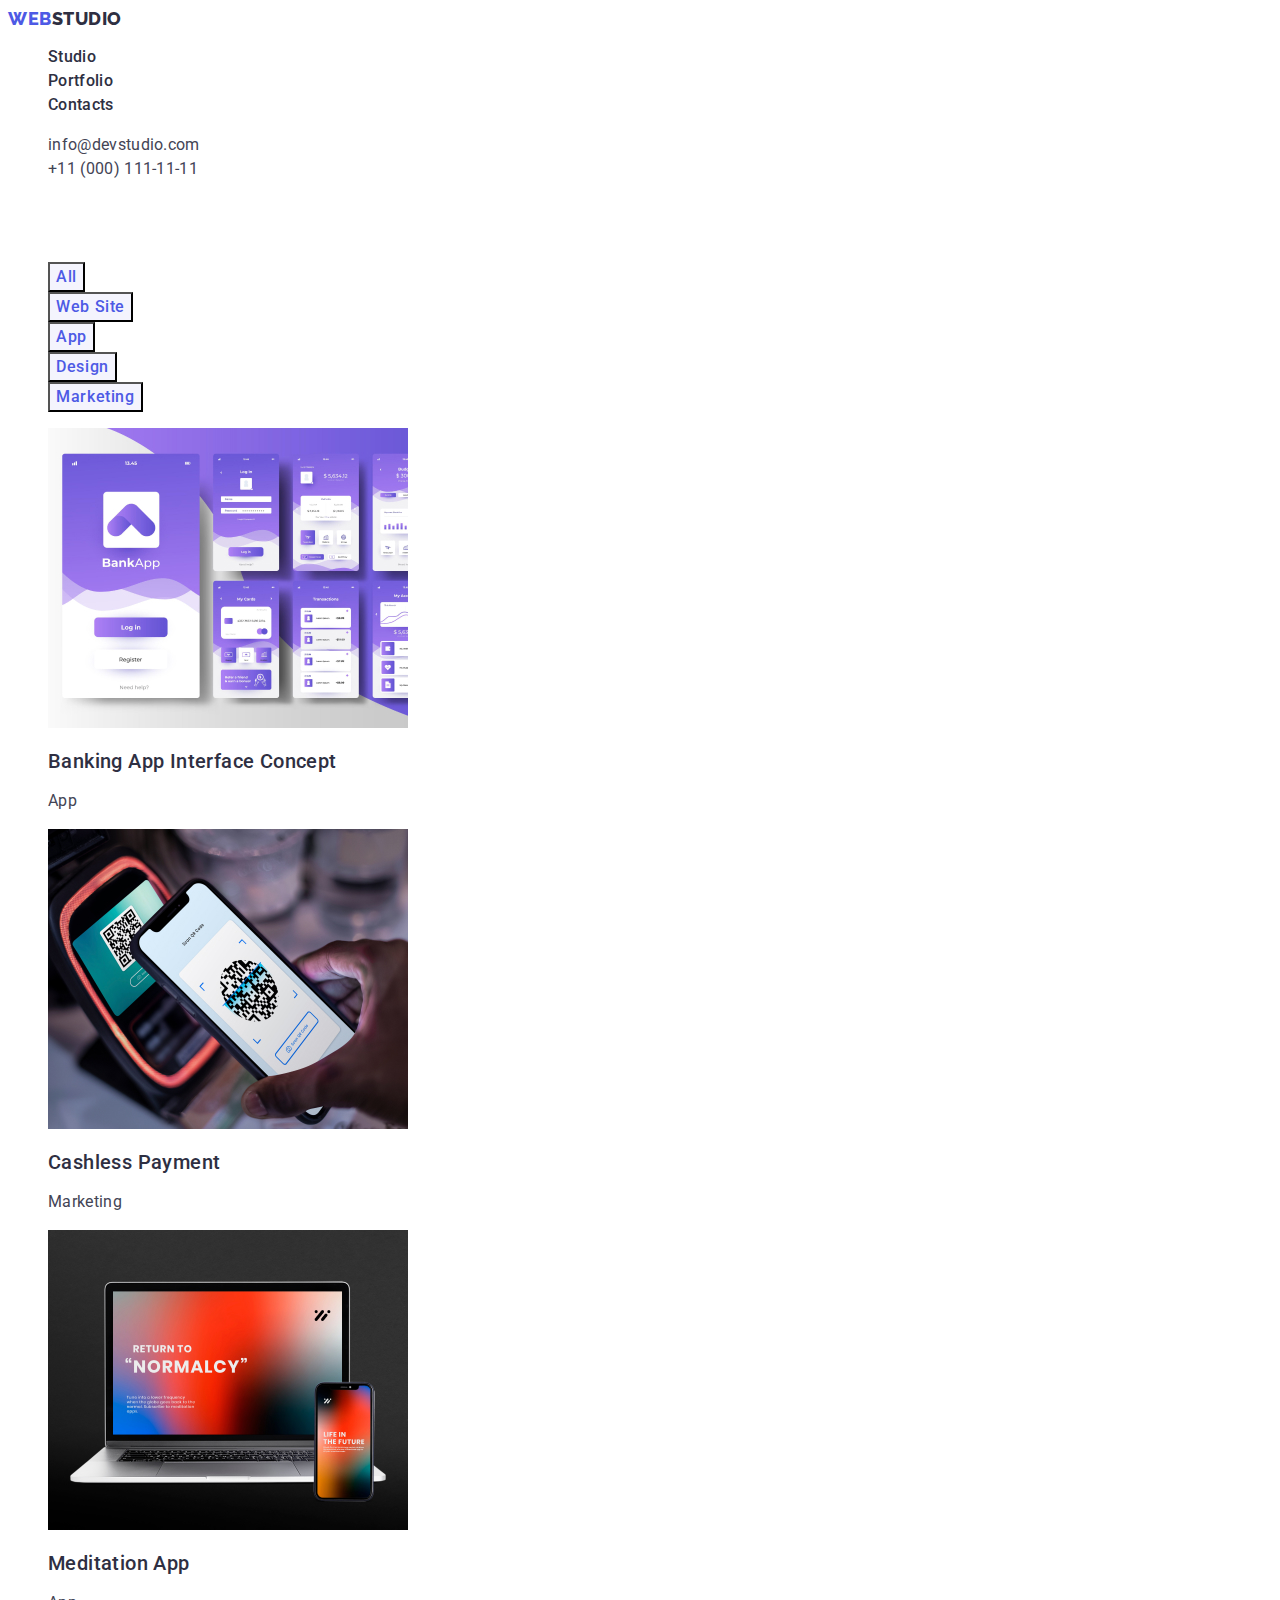
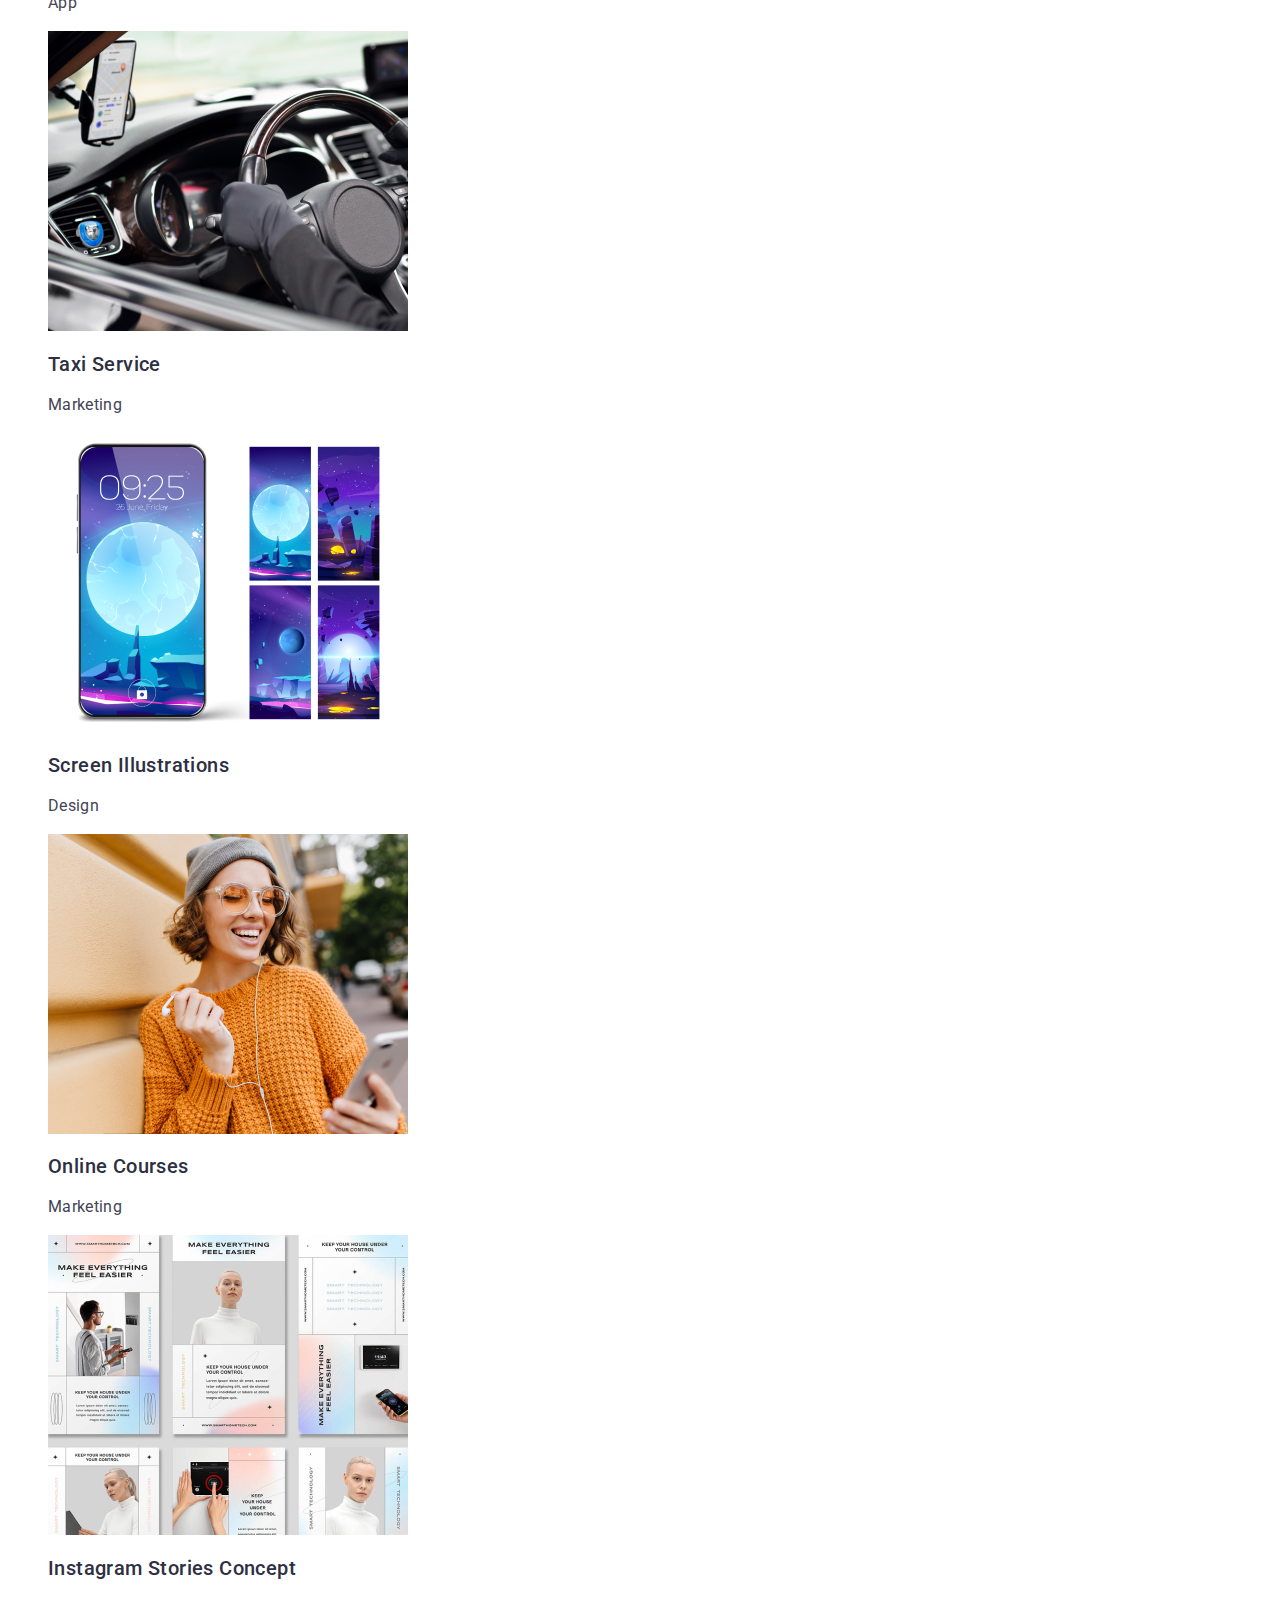
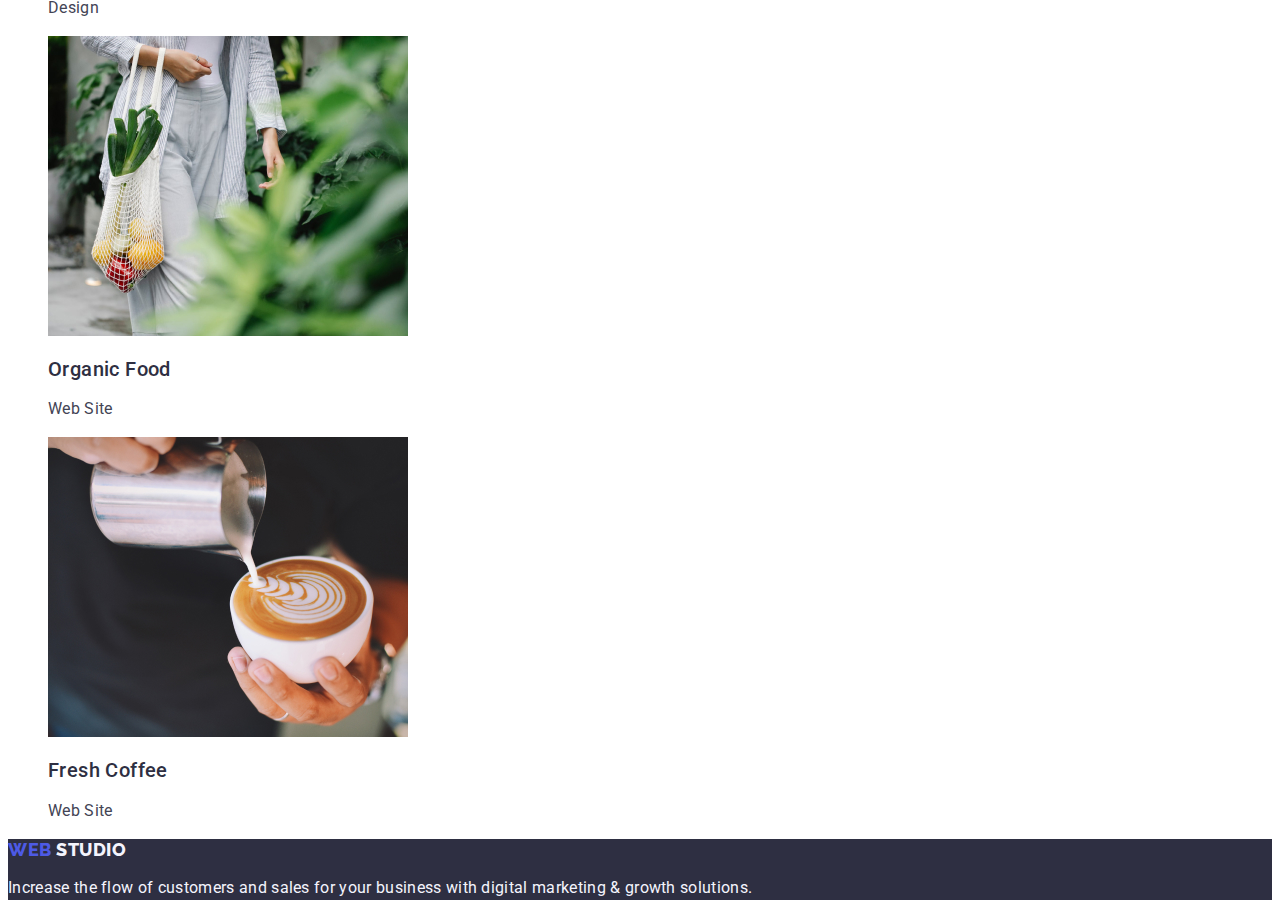
==== commit c7bf6fc5: "homework-02-copia-5" ====
--- a/portfolio.html
+++ b/portfolio.html
@@ -12,22 +12,33 @@
       rel="stylesheet"
     />
   </head>
-  <body>
+  <body class="main_page" id="Portfolio">
     <header class="header">
       <nav class="header_navigation">
-        <a class="header_navigation_logo link" href="./index.html">
+        <a
+          class="header_navigation_logo link"
+          href="./index.html"
+          target="blank"
+        >
           Web<span class="header_navigation_logo_second">Studio</span>
         </a>
 
         <ul class="header_menu_list list">
           <li class="header_menu_item">
-            <a class="header_menu_link link" href="./index.html">Studio</a>
+            <a class="header_menu_link link" href="./index.html" target="blank"
+              >Studio</a
+            >
           </li>
           <li class="header_menu_item">
-            <a class="header_menu_link link" href="">Portfolio</a>
+            <a
+              class="header_menu_link link"
+              href="./portfolio.html"
+              target="blank"
+              >Portfolio</a
+            >
           </li>
           <li class="header_menu_item">
-            <a class="header_menu_link link" href="">Contacts</a>
+            <a class="header_menu_link link" href="" target="blank">Contacts</a>
           </li>
         </ul>
       </nav>
@@ -68,7 +79,7 @@
         </ul>
         <ul class="conteiner_portfolio_list list">
           <li class="conteiner_portfolio_item">
-            <a class="conteiner_portfolio_link link" href="#">
+            <a class="conteiner_portfolio_link link" href="">
               <img
                 src="./images/banking-app-interface-concept.jpg"
                 alt="Banking App Interface Concept"
@@ -82,7 +93,7 @@
             >
           </li>
           <li class="conteiner_portfolio_item">
-            <a class="conteiner_portfolio_link link" href="#">
+            <a class="conteiner_portfolio_link link" href="">
               <img
                 src="./images/cashless-payment.jpg"
                 alt="Cashless Payment"
@@ -94,7 +105,7 @@
             >
           </li>
           <li class="conteiner_portfolio_item">
-            <a class="conteiner_portfolio_link link" href="#">
+            <a class="conteiner_portfolio_link link" href="">
               <img
                 src="./images/meditation-app.jpg"
                 alt="Meditation App"
@@ -106,7 +117,7 @@
             >
           </li>
           <li class="conteiner_portfolio_item">
-            <a class="conteiner_portfolio_link link" href="#">
+            <a class="conteiner_portfolio_link link" href="">
               <img
                 src="./images/taxi-service.jpg"
                 alt="Taxi Service"
@@ -118,7 +129,7 @@
             >
           </li>
           <li class="conteiner_portfolio_item">
-            <a class="conteiner_portfolio_link link" href="#">
+            <a class="conteiner_portfolio_link link" href="">
               <img
                 src="./images/screen-lllustrations.jpg"
                 alt="Screen Illustrations"
@@ -126,7 +137,7 @@
                 height="300"
               />
               <h2 class="conteiner_portfolio_subtitle">Screen Illustrations</h2>
-              <p class="conteiner_portfolio_text">Desing</p></a
+              <p class="conteiner_portfolio_text">Design</p></a
             >
           </li>
           <li class="conteiner_portfolio_item">
@@ -143,7 +154,7 @@
           </li>
 
           <li class="conteiner_portfolio_item">
-            <a class="conteiner_portfolio_link link" href="#">
+            <a class="conteiner_portfolio_link link" href="">
               <img
                 src="./images/instagram-stories-concept.jpg"
                 alt="Instagram Stories Concept "
@@ -157,7 +168,7 @@
             >
           </li>
           <li class="conteiner_portfolio_item">
-            <a class="conteiner_portfolio_link link" href="#">
+            <a class="conteiner_portfolio_link link" href="">
               <img
                 src="./images/organic-food.jpg"
                 alt="Organic Food"
@@ -169,7 +180,7 @@
             >
           </li>
           <li class="conteiner_portfolio_item">
-            <a class="conteiner_portfolio_link link" href="#">
+            <a class="conteiner_portfolio_link link" href="">
               <img
                 src="./images/fresh-coffee.jpg"
                 alt="Fresh Coffee"
--- a/css/styles.css
+++ b/css/styles.css
@@ -1,10 +1,4 @@
-body {
-  font-family: "Raleway", sans-serif;
-  font-family: "Roboto", sans-serif;
-  background-color: #fff;
-  color: #434455;
-}
-:root {
+/*:root {
   --brand-color: #4d5ae5;
   --brand-color2: #2e2f42;
   --brand-color3: #404bbf;
@@ -19,7 +13,30 @@
   --novyblue-modal: #rgba(46, 47, 66, 0.4);
   --title-font: "Roboto", sans-serif;
   --title-font: "Raleway", sans-serif;
-}
+}*/
+:root {
+  --color-slate: #434455;
+  --color-navyblue: #2e2f42;
+  --color-white: #ffffff;
+  --color-iris: #4d5ae5;
+  --color-cloud: #f4f4fd;
+  --color-ocean: #404bbf;
+  --color-green: #31d0aa;
+  --color-ligth-slate: #8e8f99;
+  --color-corn-flower: #e7e9fc;
+  --color-navy-blue-modal: #2e2f42;
+  --color-grey: #2e2f42;
+  --color-dairy: #fcfcfc;
+  --primary-font: "Roboto", sans-serif;
+  --logo-font: "Raleway", sans-serif;
+}
+body {
+  font-family: "Raleway", sans-serif;
+  font-family: "Roboto", sans-serif;
+  background-color: #fff;
+  color: #434455;
+}
+
 .link {
   text-decoration: none;
 }
@@ -65,15 +82,17 @@
   letter-spacing: 0.02em; /* 0.32px */
 }
 .header_menu_link:hover {
-  color: var(--ocean, #404bbf);
-  font-size: 16px;
-  line-height: 1.5; /* 150% */
-  letter-spacing: 0.02em;
-}
-
-.header_menu_item:focus {
+  /*color: var(--ocean, #404bbf);*/
+  font-size: 16px;
+  line-height: 1.5; /* 150% */
+  letter-spacing: 0.02em;
   color: #404bbf;
 }
+
+.header_menu_link:focus {
+  color: #404bbf;
+}
+
 .address {
   font-style: normal;
 }
@@ -108,6 +127,10 @@
   font-weight: 0.5;
   line-height: 1.5; /* 150% */
   letter-spacing: 0.04em;
+  font-weight: 500;
+  cursor: pointer;
+  background-color: #404bbf;
+
   /*border-radius: 4px;*/
   background: var(--iris, #4d5ae5);
   /* box-shadow: 0px 4px 4px 0px rgba(0, 0, 0, 0.15);*/
@@ -119,11 +142,15 @@
 }
 /*-------------------------------motivation*/
 
+.hero_btn:focus {
+  background-color: #404bbf;
+}
 .motivation_subtitle {
   color: var(--navyblue, #2e2f42);
   font-size: 20px;
   line-height: 1.2; /* 120% */
   letter-spacing: 0.02em;
+  font-weight: 500;
 }
 .motivatiom_item-text {
   color: var(--slate, #434455);
@@ -168,6 +195,7 @@
   font-size: 20px;
   line-height: 1.2; /* 120% */
   letter-spacing: 0.02em;
+  font-weight: 500;
 }
 .team_text {
   color: var(--slate, #434455);
@@ -196,16 +224,17 @@
 
 .button_nav_site {
   color: var(--iris, #4d5ae5);
-  text-align: center;
+
   font-family: inherit;
   font-size: 16px;
-  font-style: normal;
-  font-weight: 500;
-  line-height: 24px; /* 150% */
-  letter-spacing: 0.64px;
+
+  font-weight: 500;
+  line-height: 1.5; /* 150% */
+  letter-spacing: 0.04em;
   background-color: #f4f4fd;
   cursor: pointer;
 }
+
 .button_nav_site:hover {
   color: #ffffff;
   background-color: #404bbf;
@@ -221,6 +250,7 @@
   font-size: 20px;
   line-height: 1.2; /* 120% */
   letter-spacing: 0.02em;
+  font-weight: 500;
 }
 .conteiner_portfolio_text {
   color: var(--slate, #434455);
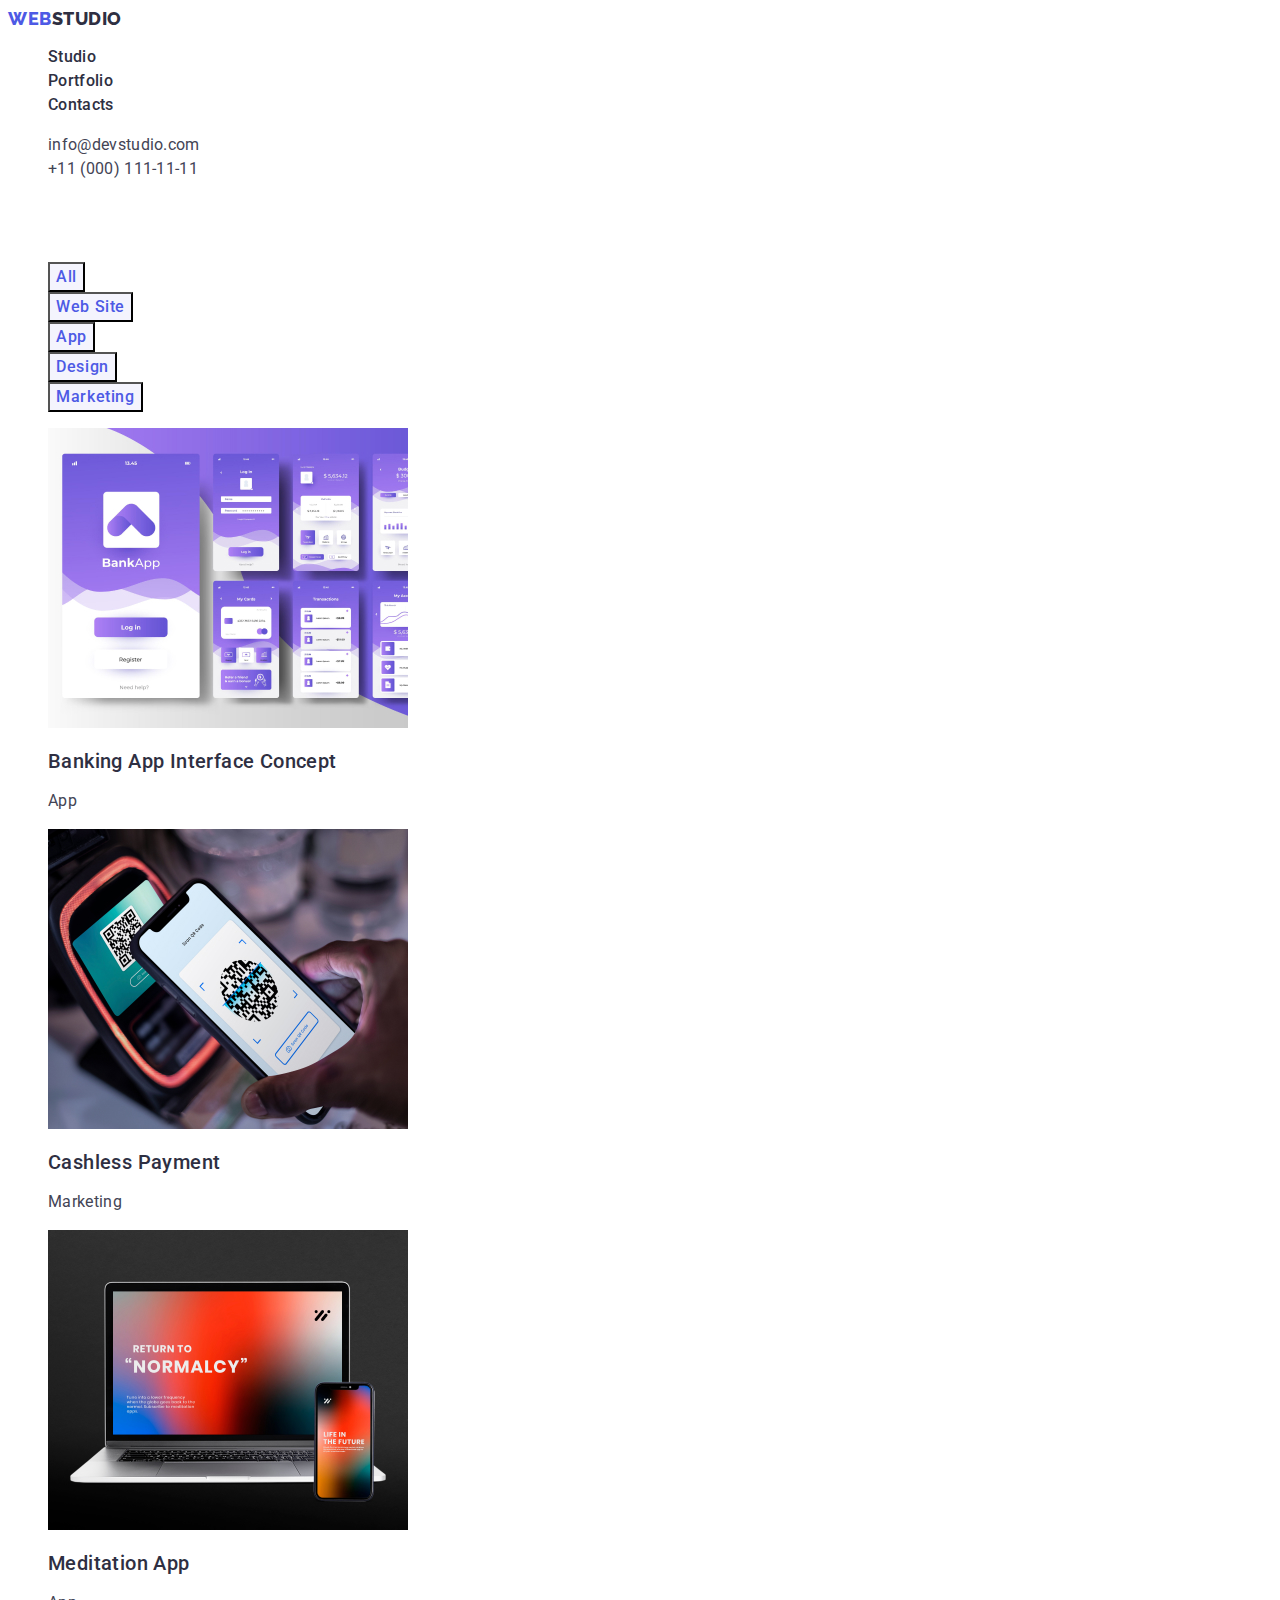
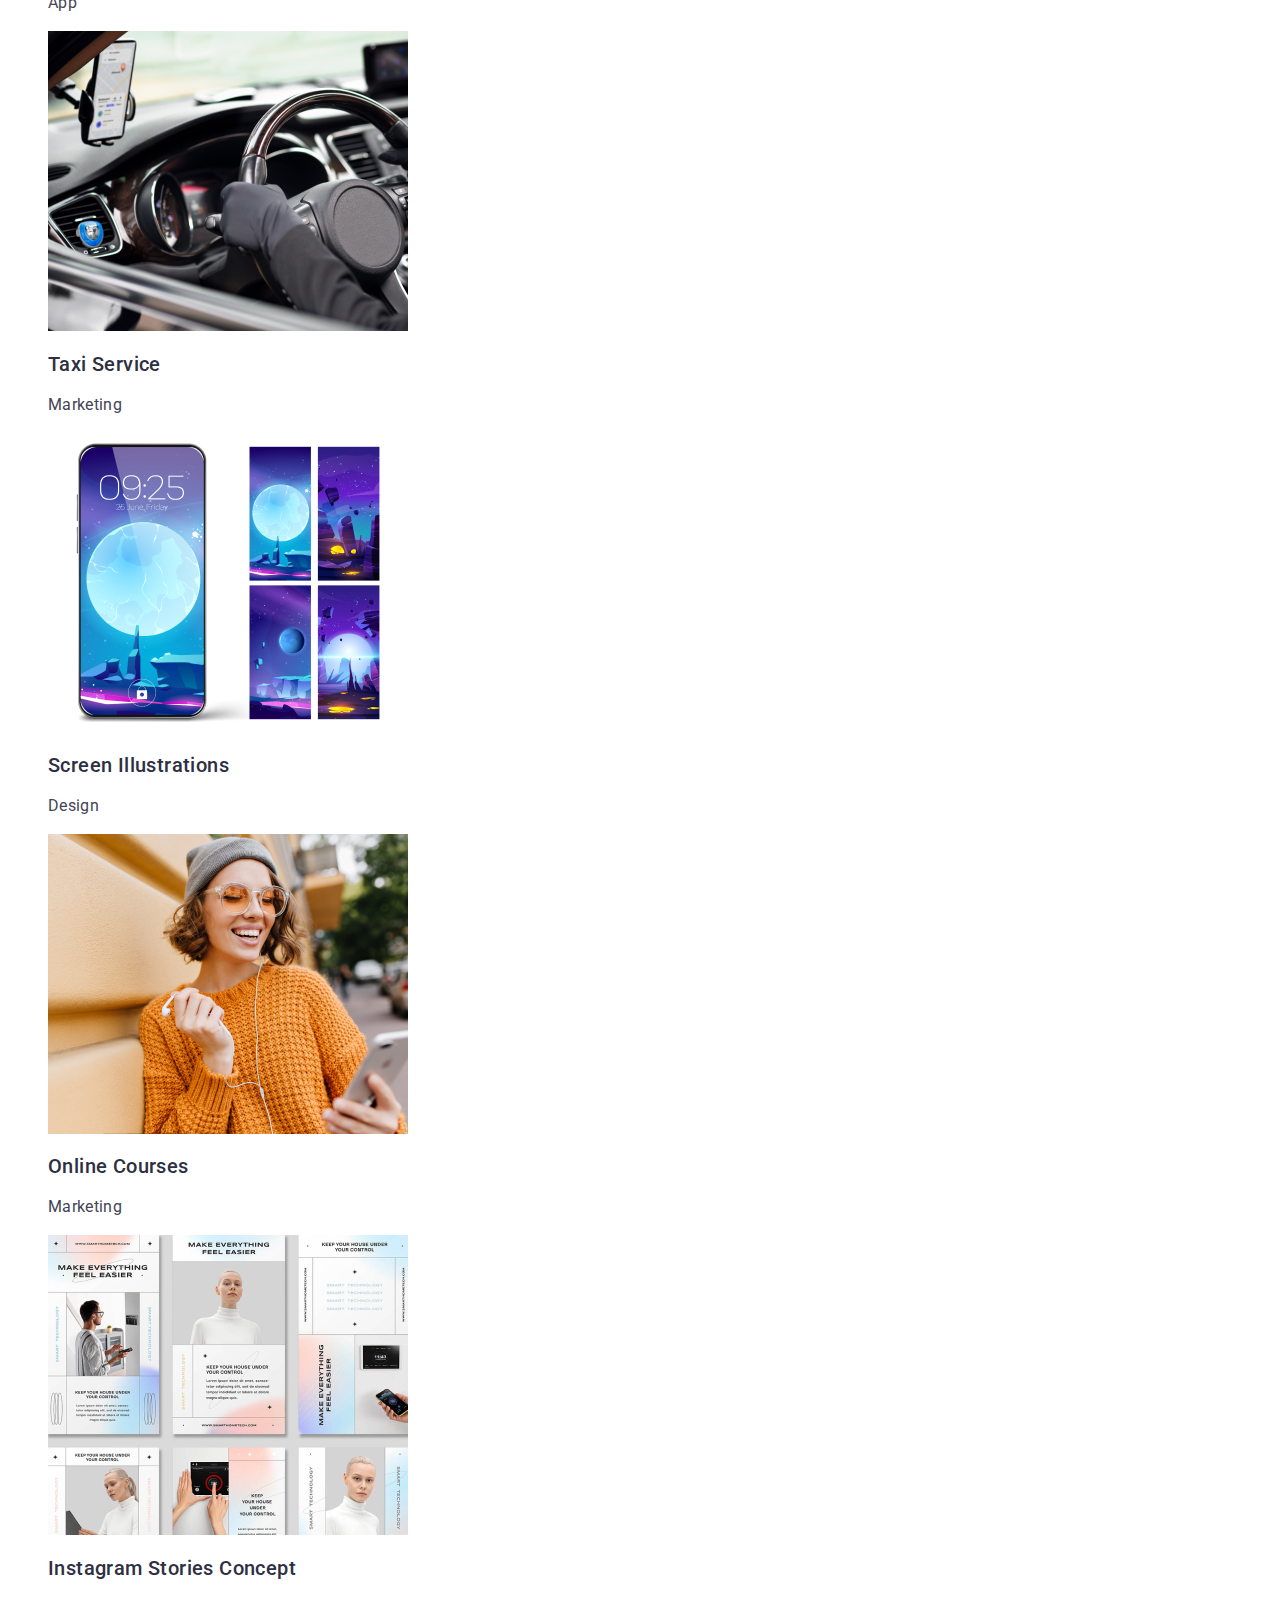
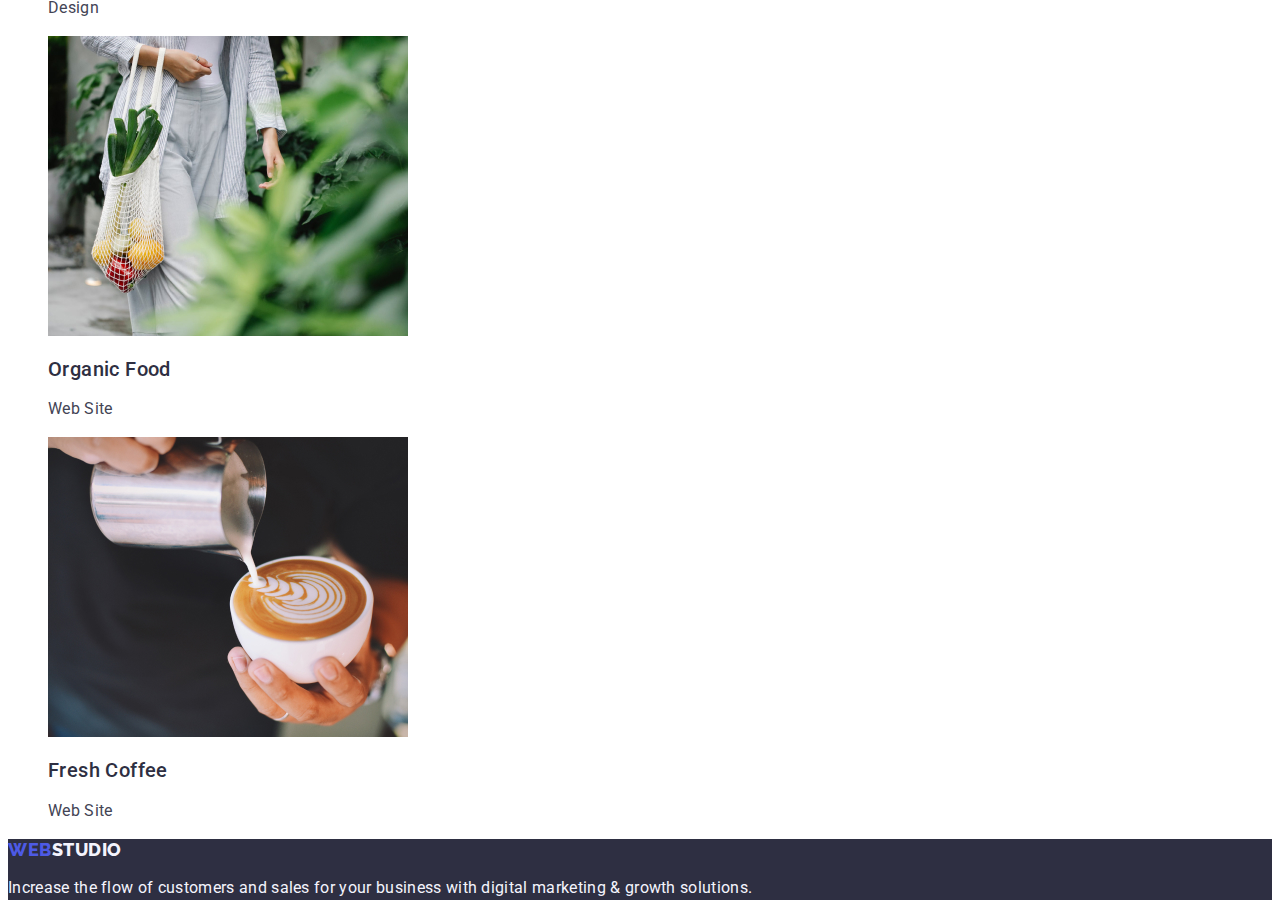
==== commit 090cbf3e: "homework-02-copia-7" ====
--- a/portfolio.html
+++ b/portfolio.html
@@ -45,12 +45,14 @@
       <address class="address">
         <ul class="address_list list">
           <li class="address_menu_item">
-            <a class="address_menu_mail link" href="mailto:info@devstudio.com"
+            <a
+              class="address_menu_mail_tel link"
+              href="mailto:info@devstudio.com"
               >info@devstudio.com</a
             >
           </li>
           <li class="address_menu_item">
-            <a class="address_menu_tel link" href="tel:+110001111111"
+            <a class="address_menu_mail_tel link" href="tel:+110001111111"
               >+11 (000) 111-11-11</a
             >
           </li>
@@ -196,7 +198,7 @@
     </main>
     <footer class="footer">
       <a class="footer_navigation_logo link" href="./index.html"
-        >Web <span class="footer_navigation_logo_second">Studio</span>
+        >Web<span class="footer_navigation_logo_second">Studio</span>
       </a>
       <p class="footer_text">
         Increase the flow of customers and sales for your business with digital
--- a/css/styles.css
+++ b/css/styles.css
@@ -1,19 +1,3 @@
-/*:root {
-  --brand-color: #4d5ae5;
-  --brand-color2: #2e2f42;
-  --brand-color3: #404bbf;
-  --brand-color4: #ffffff;
-  --brand-color5: #434455;
-  --brand-color6: #f4f4fd;
-  --brand-color7: #31d0aa;
-  --brand-color8: #8e8f99;
-  --brand-color9: #e7e9fc;
-  --brand-color9: #fcfcfc;
-  --grey: #rgba(46, 47, 66, 0.7);
-  --novyblue-modal: #rgba(46, 47, 66, 0.4);
-  --title-font: "Roboto", sans-serif;
-  --title-font: "Raleway", sans-serif;
-}*/
 :root {
   --color-slate: #434455;
   --color-navyblue: #2e2f42;
@@ -45,13 +29,6 @@
 }
 
 .visually-hidden {
-  /*position: absolute;
-  width: 1px;
-  height: 1px;
-  margin: -1px;
-  border: 0;
-  padding: 0;
-*/
   white-space: nowrap;
   clip-path: inset(100%);
   clip: rect(0 0 0 0);
@@ -96,16 +73,17 @@
 .address {
   font-style: normal;
 }
-.address_menu_mail,
-.address_menu_tel {
+.address_menu_mail_tel {
   color: var(--slate, #434455);
   font-size: 16px;
   line-height: 1.5; /* 150% 24px*/
   letter-spacing: 0.02em; /* 0.32px */
 }
 
-.address_menu_tel:hover,
-.address_menu_mail:hover {
+.address_menu_mail_tel:hover {
+  color: var(--ocean, #404bbf);
+}
+.address_menu_mail_tel:focus {
   color: var(--ocean, #404bbf);
 }
 
@@ -129,16 +107,10 @@
   letter-spacing: 0.04em;
   font-weight: 500;
   cursor: pointer;
-  background-color: #404bbf;
-
-  /*border-radius: 4px;*/
-  background: var(--iris, #4d5ae5);
-  /* box-shadow: 0px 4px 4px 0px rgba(0, 0, 0, 0.15);*/
+  background-color: #4d5ae5;
 }
 .hero_btn:hover {
-  /*border-radius: 4px;*/
   background: var(--ocean, #404bbf);
-  /* box-shadow: 0px 4px 4px 0px rgba(0, 0, 0, 0.15);*/
 }
 /*-------------------------------motivation*/
 
@@ -184,11 +156,7 @@
 }
 
 .team_item {
-  /*border-radius: 0px 0px 4px 4px;*/
   background: var(--white, #fff);
-  /*box-shadow: 0px 2px 1px 0px rgba(46, 47, 66, 0.08),
-    0px 1px 1px 0px rgba(46, 47, 66, 0.16),
-    0px 1px 6px 0px rgba(46, 47, 66, 0.08);*/
 }
 .team_subtitle {
   color: var(--navyblue, #2e2f42);
